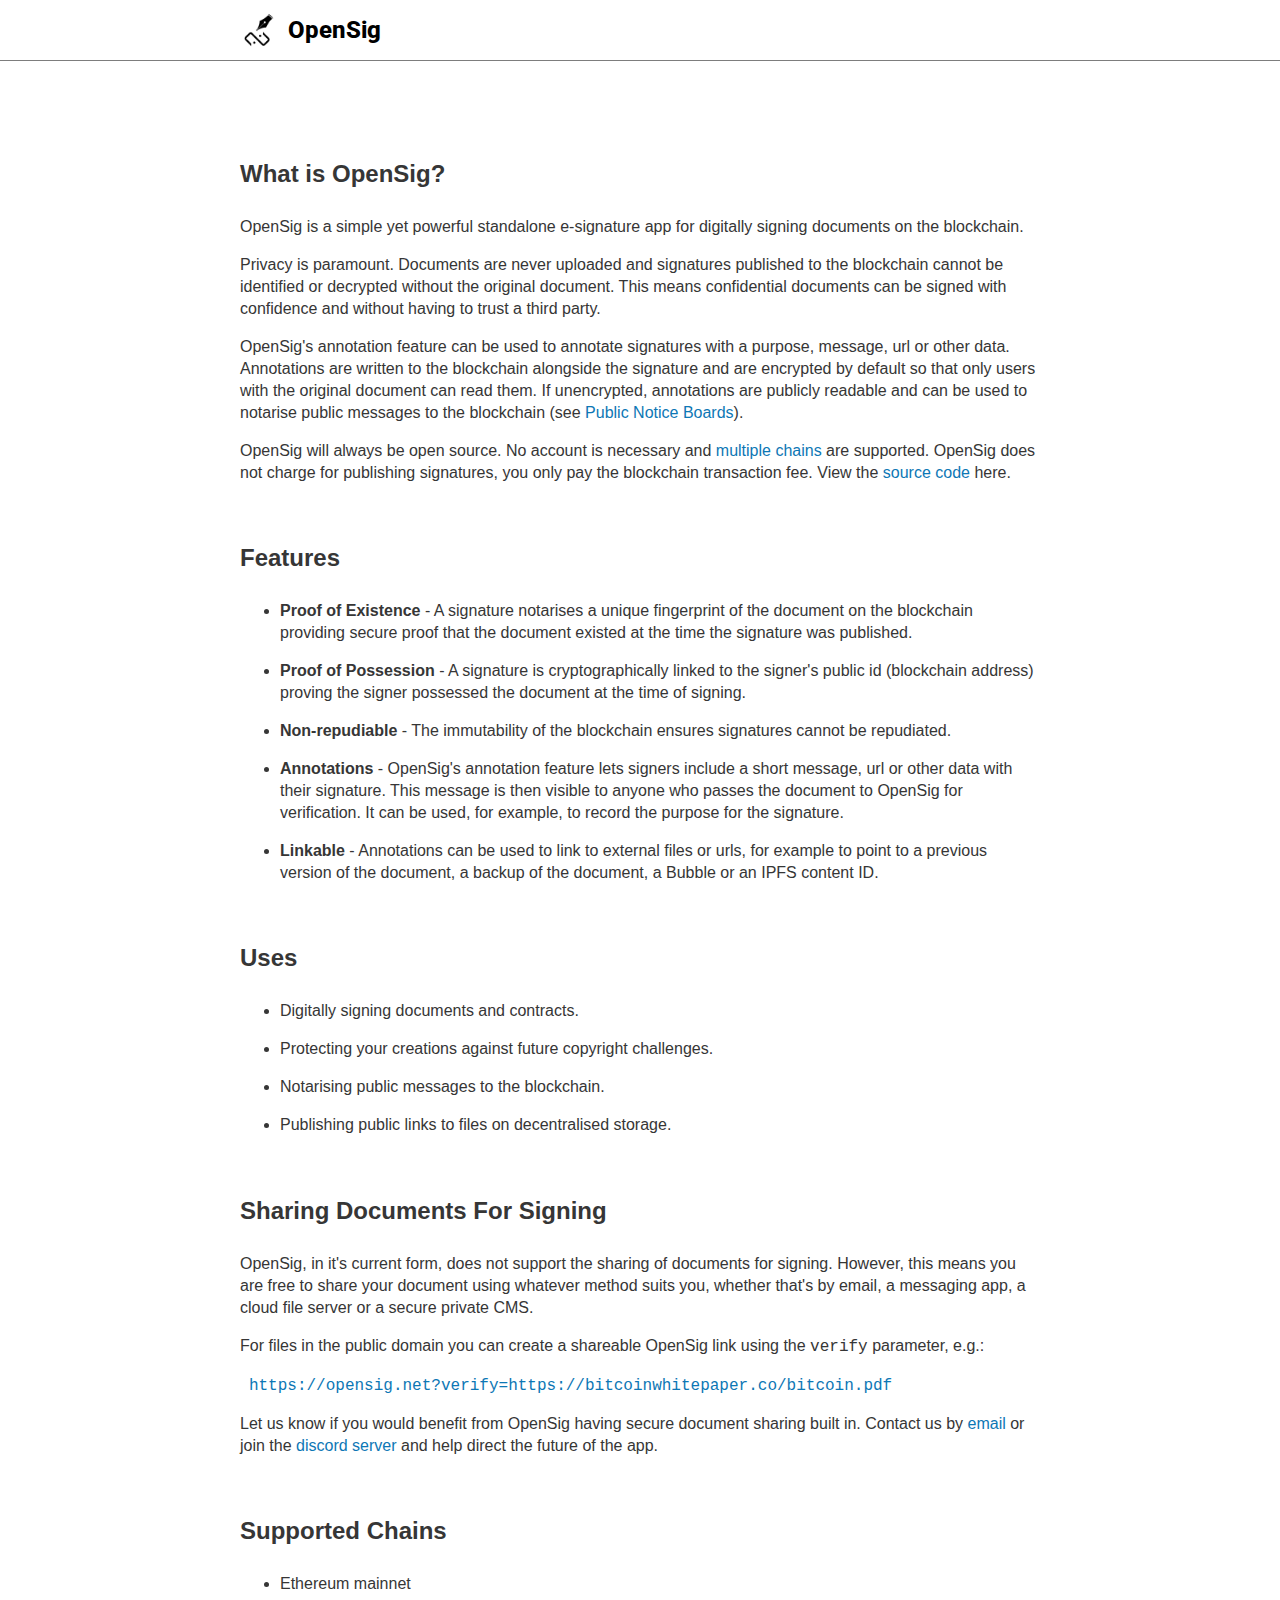
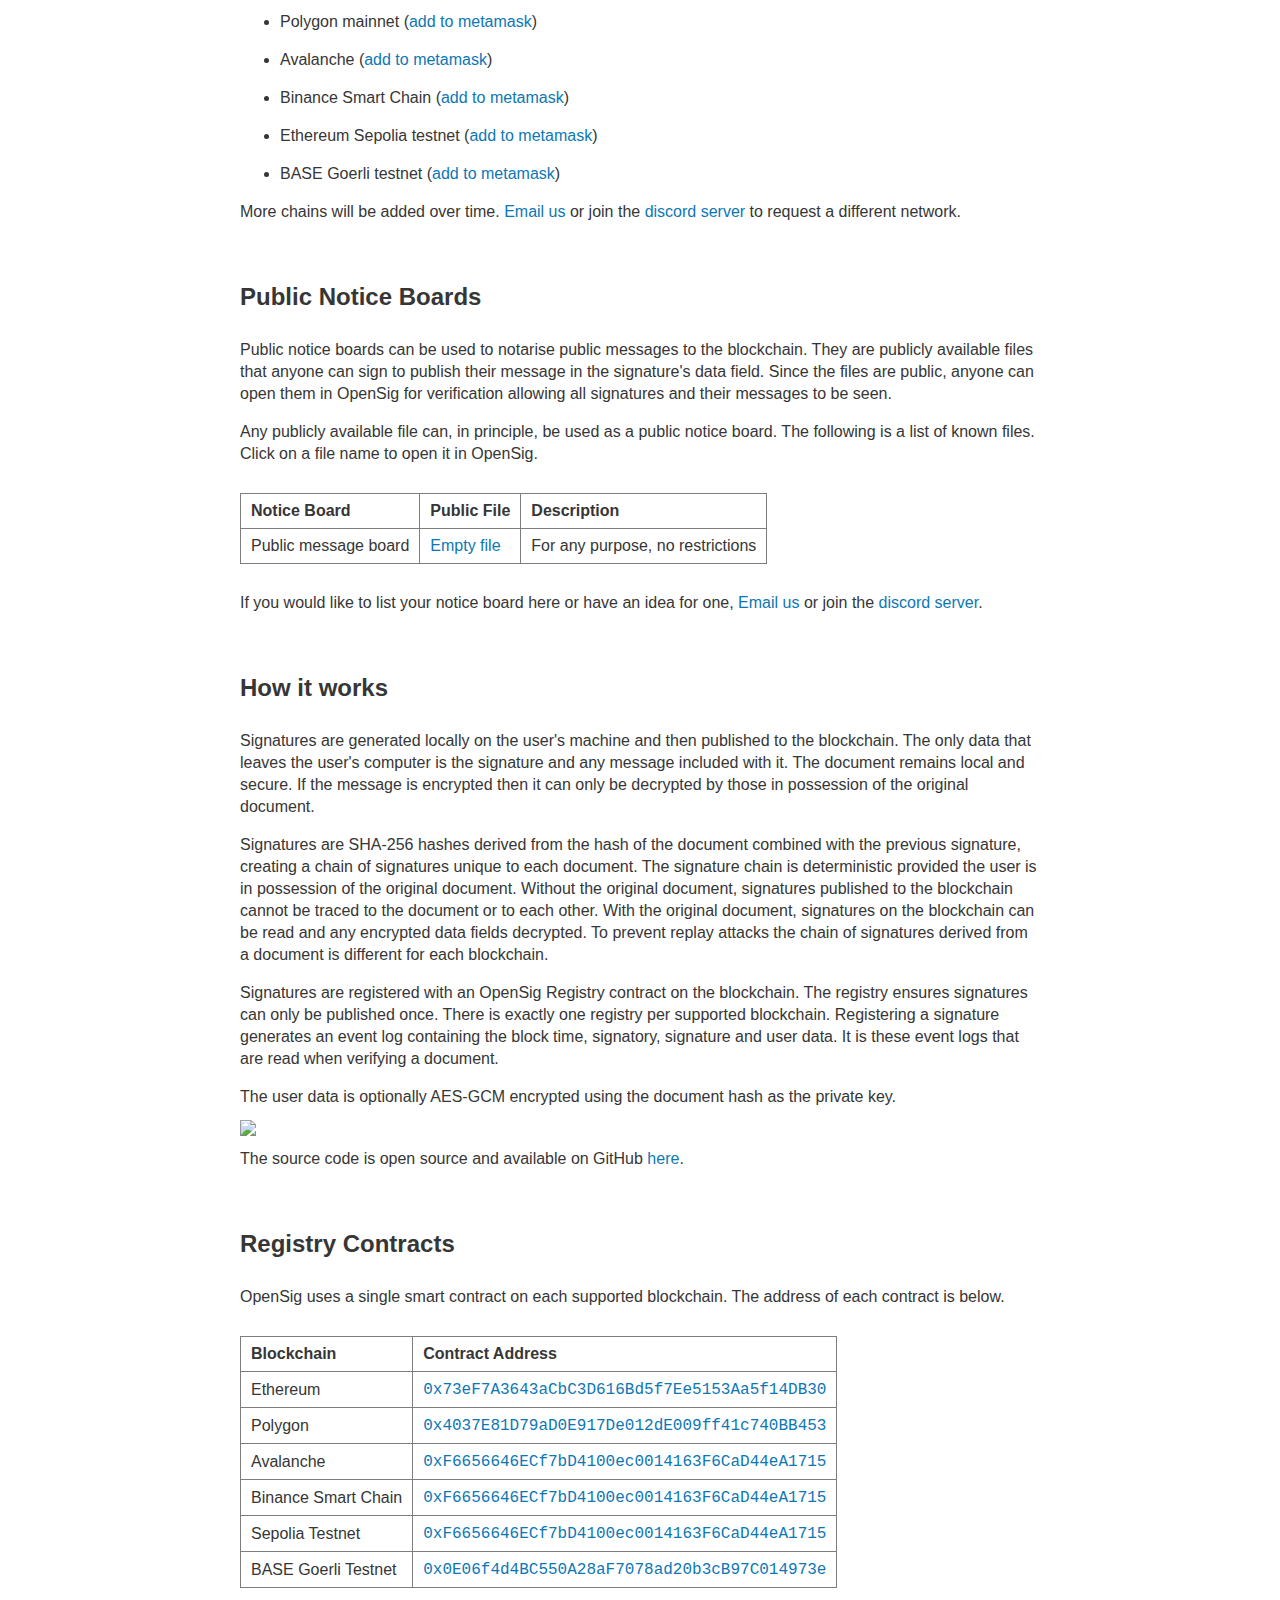
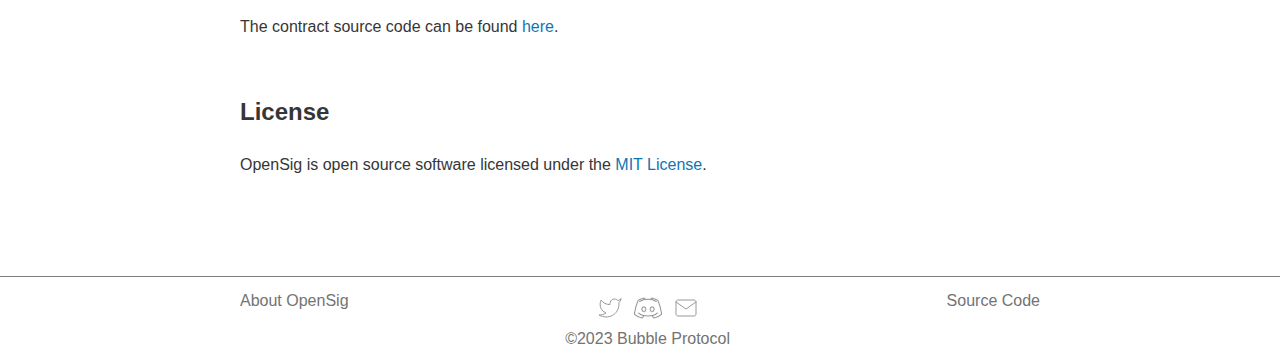
==== public/about.html @ f9d76b3c "add source code link to about page" ====
<!-- Copyright (c) 2023 Bubble Protocol -->
<!-- Distributed under the MIT software license, see the accompanying -->
<!-- file LICENSE or http://www.opensource.org/licenses/mit-license.php. -->
<!DOCTYPE html>
<html lang="en">
  <head>
      <title>OpenSig</title>
      <meta name="description" content="Simply signatures. Privately sign any file without a monthly contract.  A blockchain-based digital signature and notary service for web3 users." />
      <meta name="keywords" content="digital signature, web3, metamask, e-signature, DocuSign alternative, blockchain notary service, privacy" />
      <meta name="author" content="Bubble Protocol" />
      <meta charset="UTF-8">
      <meta name="viewport" content="width=device-width, initial-scale=1">
      <link rel="shortcut icon" href="assets/simple-logo.png" />
      <link rel="stylesheet" type="text/css" href="index.css" />
      <link rel="preconnect" href="https://fonts.googleapis.com">
      <link rel="preconnect" href="https://fonts.gstatic.com" crossorigin>
      <link href="https://fonts.googleapis.com/css2?family=Roboto:wght@100&display=swap" rel="stylesheet">
      <script type="application/javascript">fetch('https://vault.bubbleprotocol.com:8125/anonymousCount?page=opensig-about')</script>
    </head>
  <body>

    <div class="header">
        <div class="content-row">
            <div class="left-header">
                <div class="header-logo"></div>
                <a class="header-logo-text" href="index.html">OpenSig</a>
            </div>
            <div class="right-header">
            </div>
        </div>
    </div>
    
    <div class="content">
      <div class="post-content">

        <div class="post-section">
          <h1>What is OpenSig?</h1>
          <p>
            OpenSig is a simple yet powerful standalone e-signature app for digitally signing documents on the blockchain.  
          </p>
          <p>
            Privacy is paramount.  Documents are never uploaded and signatures published to the blockchain cannot be identified or decrypted without the original document.
            This means confidential documents can be signed with confidence and without having to trust a third party.
          </p>
          <p>
            OpenSig's annotation feature can be used to annotate signatures with a purpose, message, url or other data.  
            Annotations are written to the blockchain alongside the signature and are encrypted by default so that only users with the original document can read them.  
            If unencrypted, annotations are publicly readable and can be used to notarise public messages to the blockchain (see <a href="#notice-boards">Public Notice Boards</a>).<br/>
          </p>
          <p>
            OpenSig will always be open source.  No account is necessary and <a href="#blockchains">multiple chains</a> are supported.  
	    OpenSig does not charge for publishing signatures, you only pay the blockchain transaction fee. View the <a target="_blank" href="https://github.com/Bubble-Protocol/opensig">source code</a> here.
          </p>
        </div>
        
        <div class="post-section">
          <h1>Features</h1>
          <ul>
            <li><b>Proof of Existence</b> - A signature notarises a unique fingerprint of the document on the blockchain providing secure proof that the document existed at the time the signature was published.</li>
            <li><b>Proof of Possession</b> - A signature is cryptographically linked to the signer's public id (blockchain address) proving the signer possessed the document at the time of signing.</li>
            <li><b>Non-repudiable</b> - The immutability of the blockchain ensures signatures cannot be repudiated.</li>
            <li><b>Annotations</b> - OpenSig's annotation feature lets signers include a short message, url or other data with their signature.  This message is then visible to anyone who passes the document to OpenSig for verification.  It can be used, for example, to record the purpose for the signature.</li>
            <li><b>Linkable</b> - Annotations can be used to link to external files or urls, for example to point to a previous version of the document, a backup of the document, a Bubble or an IPFS content ID.</li>
          </ul>
        </div>

        <div class="post-section">
          <h1>Uses</h1>
          <ul>
            <li>Digitally signing documents and contracts.</li>
            <li>Protecting your creations against future copyright challenges.</li>
            <li>Notarising public messages to the blockchain.</li>
            <li>Publishing public links to files on decentralised storage.</li>
          </ul>
        </div>

        <div class="post-section">
          <h1>Sharing Documents For Signing</h1>
          <p>
            OpenSig, in it's current form, does not support the sharing of documents for signing.  
            However, this means you are free to share your document using whatever method suits you, whether that's by email, a messaging app, a cloud file server or a secure private CMS.
          </p>
          <p>
            For files in the public domain you can create a shareable OpenSig link using the <code>verify</code> parameter, e.g.:
          </p>
          <p>
            &nbsp; <a target="_blank" href="https://opensig.net?verify=https://bitcoinwhitepaper.co/bitcoin.pdf"><code>https://opensig.net?verify=https://bitcoinwhitepaper.co/bitcoin.pdf</code></a>
          </code>
          <p>
            Let us know if you would benefit from OpenSig having secure document sharing built in.  Contact us by <a href="mailto:chains@opensig.net">email</a> or join the <a target="_blank" href="https://discord.gg/WyzmB9Qs">discord server</a> and help direct the future of the app.
          </p>
        </div>

        <div class="post-section">
          <h1 id="blockchains">Supported Chains</h1>
          <ul>
            <li>Ethereum mainnet</li>
            <li>Polygon mainnet (<a target="_blank" href="https://chainlist.org/?testnets=true&search=polygon+mainnet">add to metamask</a>)</li>
            <li>Avalanche (<a target="_blank" href="https://chainlist.org/?search=avalanche">add to metamask</a>)</li>
            <li>Binance Smart Chain (<a target="_blank" href="https://chainlist.org/?search=binance+smart+chain+mainnet">add to metamask</a>)</li>
            <li>Ethereum Sepolia testnet (<a target="_blank" href="https://chainlist.org/?testnets=true&search=sepolia">add to metamask</a>)</li>
            <li>BASE Goerli testnet (<a target="_blank" href="https://chainlist.org/?testnets=true&search=84531">add to metamask</a>)</li>
          </ul>
          <p>
            More chains will be added over time.  <a href="mailto:chains@opensig.net">Email us</a> or join the <a target="_blank" href="https://discord.gg/WyzmB9Qs">discord server</a> to request a different network.
          </p>
        </div>

        <div class="post-section">
          <h1 id="notice-boards">Public Notice Boards</h1>
          <p>
            Public notice boards can be used to notarise public messages to the blockchain.  
            They are publicly available files that anyone can sign to publish their message in the signature's data field.
            Since the files are public, anyone can open them in OpenSig for verification allowing all signatures and their messages to be seen.
          </p>
          <p>
            Any publicly available file can, in principle, be used as a public notice board.  The following is a list of known files.  Click on a file name to open it in OpenSig.
          </p>
          <table>
            <tr>
              <th>Notice Board</th>
              <th>Public File</th>
              <th>Description</th>
            </tr>
            <tr>
              <td>Public message board</td>
              <td><a href="index.html?verify=https://opensig.net/assets/empty.txt">Empty file</a></td>
              <td>For any purpose, no restrictions</td>
            </tr>
          </table>
          <p>
            If you would like to list your notice board here or have an idea for one, <a href="mailto:chains@opensig.net">Email us</a> or join the <a target="_blank" href="https://discord.gg/WyzmB9Qs">discord server</a>.
          </p>
        </div>

        <div class="post-section">
          <h1>How it works</h1>
          <p>
            Signatures are generated locally on the user's machine and then published to the blockchain.  
            The only data that leaves the user's computer is the signature and any message included with it.  The document remains local and secure.
            If the message is encrypted then it can only be decrypted by those in possession of the original document.
          </p>
          <p>
            Signatures are SHA-256 hashes derived from the hash of the document combined with the previous signature, creating a chain of signatures unique to each document.
            The signature chain is deterministic provided the user is in possession of the original document.  
            Without the original document, signatures published to the blockchain cannot be traced to the document or to each other.
            With the original document, signatures on the blockchain can be read and any encrypted data fields decrypted.
            To prevent replay attacks the chain of signatures derived from a document is different for each blockchain.
          </p>
          <p>
            Signatures are registered with an OpenSig Registry contract on the blockchain. The registry ensures signatures can only be published once.  There is exactly one registry per supported blockchain.
            Registering a signature generates an event log containing the block time, signatory, signature and user data.  It is these event logs that are read when verifying a document.
          </p>
          <p>
            The user data is optionally AES-GCM encrypted using the document hash as the private key.
          </p>
          <img src="assets/cryptography.png" style="max-width: 600px">
          <p>
            The source code is open source and available on GitHub <a target="_blank" href="https://github.com/Bubble-Protocol/opensig">here</a>.
          </p>
        </div>

        <div class="post-section">
          <h1>Registry Contracts</h1>
          <p>
            OpenSig uses a single smart contract on each supported blockchain.  The address of each contract is below.  
          </p>
          <table>
            <tr>
              <th>Blockchain</th>
              <th>Contract Address</th>
            </tr>
            <tr>
              <td>Ethereum</td>
              <td><a target="_blank" href="https://etherscan.io/address/0x73eF7A3643aCbC3D616Bd5f7Ee5153Aa5f14DB30"><code>0x73eF7A3643aCbC3D616Bd5f7Ee5153Aa5f14DB30</code></a></td>
            </tr>
            <tr>
              <td>Polygon</td>
              <td><a target="_blank" href="https://polygonscan.com/address/0x4037E81D79aD0E917De012dE009ff41c740BB453"><code>0x4037E81D79aD0E917De012dE009ff41c740BB453</code></a></td>
            </tr>
            <tr>
              <td>Avalanche</td>
              <td><a target="_blank" href="https://snowtrace.io/address/0xF6656646ECf7bD4100ec0014163F6CaD44eA1715"><code>0xF6656646ECf7bD4100ec0014163F6CaD44eA1715</code></a></td>
            </tr>
            <tr>
              <td>Binance Smart Chain</td>
              <td><a target="_blank" href="https://bscscan.com/address/0xF6656646ECf7bD4100ec0014163F6CaD44eA1715"><code>0xF6656646ECf7bD4100ec0014163F6CaD44eA1715</code></a></td>
            </tr>
            <tr>
              <td>Sepolia Testnet</td>
              <td><a target="_blank" href="https://sepolia.etherscan.io/address/0xF6656646ECf7bD4100ec0014163F6CaD44eA1715"><code>0xF6656646ECf7bD4100ec0014163F6CaD44eA1715</code></a></td>
            </tr>
            <tr>
              <td>BASE Goerli Testnet</td>
              <td><a target="_blank" href="https://goerli.basescan.org/address/0x0E06f4d4BC550A28aF7078ad20b3cB97C014973e"><code>0x0E06f4d4BC550A28aF7078ad20b3cB97C014973e</code></a></td>
            </tr>
          </table>
          <p>
            The contract source code can be found <a target="_blank" href="https://github.com/Bubble-Protocol/opensig/blob/main/contracts/OpensigRegistry.sol">here</a>.
          </p>
        </div>

        <div class="post-section">
          <h1>License</h1>
          <p>
            OpenSig is open source software licensed under the <a target="_blank" href="https://opensource.org/license/mit/">MIT License</a>.
          </p>
        </div>

      </div>
    </div>

    <div class="footer">
        <div class="content-row-responsive">
            <div class="left-footer">
                <span class="footer-text">About OpenSig</span>
            </div>
            <div class="center-footer">
              <div class="footer-icons">
                <a class="footer-icon twitter-icon" target="_blank" href="https://twitter.com/BubbleProtocol"></a>
                <a class="footer-icon discord-icon" target="_blank" href="https://discord.gg/WyzmB9Qs"></a>
                <a class="footer-icon email-icon" target="_blank" href="mailto:info@opensig.net"></a>
              </div>
              <span class="footer-text">©2023 <a target="_blank" href="https://bubbleprotocol.com">Bubble Protocol</a></span>
            </div>
            <div class="right-footer">
              <a class="footer-text" target="_blank" href="https://github.com/Bubble-Protocol/opensig">Source Code</a>
            </div>
        </div>
    </div>

  </body>
</html>
---- public/index.css ----
/* Copyright (c) 2023 Bubble Protocol */
/* Distributed under the MIT software license, see the accompanying */
/* file LICENSE or http://www.opensource.org/licenses/mit-license.php. */

body {
  margin: 0;
  font-family: 'Arial', sans-serif;
  font-style: normal;
  font-weight: 400;
  -webkit-font-smoothing: antialiased;
  -moz-osx-font-smoothing: grayscale;
  display: flex;
  flex-direction: column;
  justify-content: center;
  align-items: stretch;
  padding: 0px;
  background: #FFFFFF;
  min-height: 100vh;
}

a {
  text-decoration: none;
  color: #0d77b5;
}

a:visited {
  text-decoration: none;
}

code {
  font-size: 16px;
}

.error-message {
  font-family: 'Arial';
  font-style: normal;
  font-weight: 400;
  font-size: 16px;
  line-height: 20px;
  height: 20px;
  color: #d91616;
  flex: none;
  flex-grow: 0;
  flex-shrink: 0;
}


/* Header */

.header {
  position: fixed;
  top: 0;
  width: 100%;
  background: #FFFFFF;
  border-bottom: 1px solid #7D7D7D;
  display: flex;
  flex-direction: column;
  justify-content: center;
  align-items: center;
  padding: 8px 0;
  flex: none;
  flex-grow: 1;
}

.content-row, .content-row-responsive {
  width: 800px;
  flex: none;
  flex-grow: 0;
  display: flex;
  flex-direction: row;
  align-items: stretch;
  padding: 0px;
  gap: 16px;
}

.left-header {
  display: flex;
  flex-direction: row;
  align-items: center;
  padding: 3px 0px;
  gap: 10px; 
  flex: none;
  flex-grow: 1;
}

.header-logo {
  width: 38px;
  height: 38px;
  background-image: url(assets/logo-192.png);
  background-size: cover;
  flex: none;
  flex-grow: 0;
}

.header-logo-text {
  font-family: 'Roboto';
  font-style: normal;
  font-weight: 800;
  font-size: 24px;
  line-height: 28px;  
  color: #000000;
  flex: 0;
}

.right-header {
  display: flex;
  flex-direction: row;
  align-items: center;
  padding: 2px 0px;
  gap: 10px;
  flex: none;
  flex-grow: 0;
}

.header-button {
  display: flex;
  flex-direction: row;
  align-items: flex-start;
  padding: 8px 24px;
  gap: 10px;
  background: #000000;
  border-radius: 8px;
  flex: none;
  flex-grow: 0;
  font-family: 'Roboto';
  font-style: normal;
  font-weight: 800;
  font-size: 16px;
  line-height: 19px;
  color: #FFFFFF;
  text-decoration: none;
}

.header-button:hover {
  cursor: pointer;
}

/* Content */

.content {
  max-width: 800px;
  align-self: center;
  display: flex;
  flex-direction: column;
  align-items: center;
  padding: 144px 0px 96px;
  gap: 72px;
  flex: 1;
}

@media only screen and (max-width: 840px) {
  .content, .content-row, .content-row-responsive {
    width: 95%;
  }
}

.title-frame {
  display: flex;
  flex-direction: column;
  align-items: center;
  padding: 0px;
  gap: 10px;
  flex: none;
  flex-grow: 0;
}

.title {
  font-family: 'Roboto';
  font-style: normal;
  font-weight: 100;
  font-size: 64px;
  line-height: 75px;
  color: #000000;  
  flex: none;
  flex-grow: 0;
}

.subtitle {
  font-family: 'Arial';
  font-style: normal;
  font-weight: 400;
  font-size: 24px;
  line-height: 28px;
  color: #363636;
  flex: none;
  flex-grow: 0;
}

.welcome-content {
  display: flex;
  flex-direction: column;
  align-items: center;
  gap: 40px 0;
  flex: none;
  align-self: stretch;
  flex-grow: 0;
}

.about-content {
  display: flex;
  flex-direction: column;
  align-items: center;
  gap: 20px 0;
  flex: none;
  flex-grow: 0;
}

.about-text {
  font-family: 'Arial';
  font-style: normal;
  font-weight: 400;
  font-size: 18px;
  line-height: 21px;
  text-align: center;
  color: #363636;
  flex: none;
  align-self: stretch;
  flex-grow: 0;
}

table {
  border-collapse: collapse;
  border: 1px solid #7D7D7D;
  margin: 16px 0;
}

tr {
  border-bottom: 1px solid #7D7D7D;
}

td, th {
  padding: 8px 10px;
  border-right: 1px solid #7D7D7D;
  text-align: left;
}


.h-table {
  display: flex;
  flex-direction: row;
  align-items: center;
  gap: 10px;
  flex: none;
  flex-grow: 0;
}

@media only screen and (max-width: 600px) {
  .h-table {
    flex-direction: column;
  }
}

.h-table-row {
  display: flex;
  flex-direction: row;
  align-items: center;
  gap: 4px;
  flex: none;
  flex-grow: 0;
  
}

.formal-tick {
  width: 28px;
  height: 28px;
  background-image: url(assets/formal-tick.png);
  background-size: cover;
  flex: none;
  flex-grow: 0;
}

.formal-text {
  font-family: 'Times';
  font-style: normal;
  font-weight: 400;
  font-size: 20px;
  line-height: 23px;
  color: #000000;
  flex: none;
  flex-grow: 0;
}

.small-text-link {
  font-family: 'Roboto';
  font-style: normal;
  font-weight: 800;
  font-size: 16px;
  line-height: 19px;
  color: #737373;
  flex: none;
  flex-grow: 0;
}

.small-text-link:hover {
  cursor: pointer;
}

.large-text-link {
  font-family: 'Arial';
  font-style: normal;
  font-weight: 400;
  font-size: 20px;
  line-height: 23px; 
  color: #1886C4;
  flex: none;
  flex-grow: 0;
  text-decoration: none;
}

.large-text-link:hover {
  cursor: pointer;
}

.new-to-web3-content {
  box-sizing: border-box;
  display: flex;
  flex-direction: column;
  align-items: center;
  padding: 16px;
  gap: 10px;
  background: #FAFAFA;
  border: 1px solid #737373;
  flex: none;
  flex-grow: 1;
  flex-shrink: 1;
}

.small-text {
  font-family: 'Arial';
  font-style: normal;
  font-weight: 400;
  font-size: 16px;
  line-height: 19px;
  text-align: center;
  color: #363636;
  flex: none;
  align-self: stretch;
  flex-grow: 0;
}

.join-waitlist-button {
  background-color: #E7AC16;
}

.recaptcha-notice {
  font-size: 14px;
  line-height: 18px;
  text-align: center;
  color: #C4C4C4;
}

.recaptcha-notice a, .recaptcha-notice a:visited {
  color: #939393;
  text-decoration: none;
}

.grecaptcha-badge {
  visibility: hidden;
}


/* Connected Content */

.connected-content {
  display: flex;
  flex-direction: column;
  align-items: center;
  padding: 0px 64px;
  gap: 32px;
  flex: none;
  align-self: stretch;
  flex-grow: 0;
}

.dnd-box {
  box-sizing: border-box;
  height: 180px;
  width: 450px;
  display: flex;
  flex-direction: column;
  justify-content: center;
  align-items: center;
  padding: 60px 30px;
  gap: 10px;
  border: 1px solid #7D7D7D;
  flex: none;
  flex-grow: 0;
}

@media only screen and (max-width: 490px) {
  .dnd-box {
    width: 100%;
  }
}

.dnd-box:hover {
  cursor: pointer;
}

.dnd-box-valid-dragover {
  border: 1px dashed #000000;
}

.large-hint-text {
  font-family: 'Arial';
  font-style: normal;
  font-weight: 400;
  font-size: 24px;
  line-height: 28px;
  text-align: center;
  color: #DEDEDE;  
}

.small-hint-text {
  font-family: 'Arial';
  font-style: normal;
  font-weight: 400;
  font-size: 16px;
  line-height: 18px;
  text-align: center;
  color: #DEDEDE;
}

/* Signature Content */

.signature-content {
  display: flex;
  flex-direction: column;
  align-items: stretch;
  padding: 0px;
  gap: 48px;
  flex: none;
  flex-grow: 0;
}

.sign-frame {
  display: flex;
  flex-direction: column;
  align-items: center;
  padding: 10px;
  gap: 16px;
  flex: none;
  flex-grow: 0;
}

.sign-data-frame {
  display: flex;
  flex-direction: column;
  align-items: center;
  padding: 0px;
  gap: 10px;
  flex: none;
  flex-grow: 0;
}

.data-label-row {
  display: flex;
  flex-direction: row;
  align-items: flex-start;
  padding: 0px;
  gap: 1px;
  flex: none;
  align-self: stretch;
  flex-grow: 0;
}

.label {
  font-family: 'Roboto';
  font-style: normal;
  font-weight: 600;
  font-size: 16px;
  line-height: 19px;
  flex: none;
  flex-grow: 0;
}

.message-label {
  flex-grow: 1;
}

.data-encrypt {
  display: flex;
  flex-direction: row;
  align-items: flex-start;
  padding: 0px;
  gap: 8px;
  flex: none;
  flex-grow: 0;
}

.data-encrypt-checkbox {
  box-sizing: border-box;
  width: 20px;
  height: 20px;
  background: #FFFFFF;
  border: 1px solid #737373;
  flex: none;
  flex-grow: 0;
}

.data-text-box {
  box-sizing: border-box;
  display: flex;
  flex-direction: row;
  justify-content: stretch;
  align-items: center;
  padding: 0px 10px;
  gap: 10px;
  min-width: 500px;
  height: 32px;  
  background: #FFFFFF;
  border: 1px solid #737373;
  flex: none;
  order: 1;
  flex-grow: 0;
}

@media only screen and (max-width: 490px) {
  .data-text-box {
    min-width: 240px;
  }
}

.text-box {
  font-family: 'Arial';
  font-style: normal;
  font-weight: 400;
  font-size: 16px;
  line-height: 18px;
  border-style: none;
  flex: none;
  flex-grow: 1;
  min-width: 240px;
}

.text-box:focus {
  outline: none;
  outline-style: none;
}

.text-box::placeholder {
  color: #bababa;
}

.sign-button {
  display: flex;
  flex-direction: row;
  align-items: flex-start;
  padding: 8px 64px;
  gap: 10px;
  background: #000000;
  color: #ffffff;
  border-radius: 8px;
  flex: none;
  flex-grow: 0;
}

.sign-button:hover {
  cursor: pointer;
}

.signatures {
  display: flex;
  flex-direction: column;
  align-items: center;
  padding: 0px;
  gap: 10px;
  flex: none;
  align-self: stretch;
  flex-grow: 0;
}

.signatures-label-frame {
  display: flex;
  flex-direction: row;
  align-items: center;
  padding: 0px;
  gap: 10px;
  flex: none;
  flex-grow: 0;
}

.signature-refresh-button {
  width: 16px;
  height: 16px;
  background-size: cover;
  flex: none;
  flex-grow: 0;
}

.signature-refresh-button:hover {
  cursor: pointer;
}

.filename-frame {
  display: flex;
  flex-direction: column;
  align-items: center;
  padding: 0px;
  gap: 8px;
  flex: none;
  flex-grow: 0;
}

.filename {
  font-family: 'Arial';
  font-style: normal;
  font-weight: 400;
  font-size: 18px;
  line-height: 21px;
  color: #7e7e7e;
  flex: 0;
}

.signature-box {
  box-sizing: border-box;
  min-height: 200px;
  display: flex;
  flex-direction: column;
  align-items: center;
  padding: 16px;
  gap: 8px;
  border: 1px solid #7D7D7D;
  flex: none;
  flex-grow: 0;
}

.signature-list {
  box-sizing: border-box;
  display: flex;
  flex-direction: column;
  align-items: center;
  padding: 0;
  gap: 8px;
  flex: none;
  flex-grow: 0;
}

.signature {
  display: flex;
  flex-direction: row;
  align-items: flex-start;
  padding: 0px;
  gap: 16px;
  flex: none;
  align-self: stretch;
  flex-grow: 0;
}

.signature-date-field {
  width: 119px;
  font-family: 'Arial';
  font-style: normal;
  font-weight: 400;
  font-size: 12px;
  line-height: 16px;
  color: #000000;
  flex: none;
  flex-grow: 0;
}

.signature-who-field {
  width: 315px;
  color: #000000;
  font-family: 'Courier';
  font-style: normal;
  font-weight: 400;
  font-size: 12px;
  line-height: 16px;
  flex: none;
  flex-grow: 0;
  overflow: auto;
}

.signature-comment-field {
  width: 300px;
  font-family: 'Arial';
  font-style: normal;
  font-weight: 400;
  font-size: 12px;
  line-height: 16px;
  color: #000000;
  flex: none;
  flex-grow: 0;
  overflow: auto;
}

.signature-heading {
  font-family: 'Arial';
  font-style: normal;
  font-weight: 400;
  font-size: 14px;
  line-height: 16px;
  color: #000000;
}

.h-line {
  align-self: stretch;
  border: 1px solid #C4C4C4;
}

.signature-spinner-frame {
  width: 119px;
  height: 16px;
  display: flex;
  flex-direction: row;
  justify-content: center;
  align-items: center;
  padding: 0px;
  gap: 10px;
  flex: none;
  flex-grow: 0;
}

/* Post content */

.post-content {
  display: flex;
  flex-direction: column;
  align-items: flex-start;
  gap: 40px 0;
  flex: none;
  align-self: stretch;
  flex-grow: 1;
  color: #363636;
}


.post-section {
  display: flex;
  flex-direction: column;
  align-items: flex-start;
  gap: 8px;
}


h1 {
  font-size: 24px;
  line-height: 28px;
}

h2 {
  font-size: 18px;
  line-height: 28px;
}

p {
  font-size: 14x;
  line-height: 22px;
  margin: 4px 0;
}

ul {
  display: flex;
  flex-direction: column;
  gap: 16px;
  font-size: 14x;
  line-height: 22px;
  margin: 4px 0;
}


/* Footer */

.footer {
  width: 100%;
  display: flex;
  flex-direction: row;
  justify-content: center;
  align-items: center;
  padding: 12px 0px;
  border-top: 1px solid #7D7D7D;
  flex: none;
  flex-grow: 0;
}



.footer-text {
  font-family: 'Arial';
  font-style: normal;
  font-weight: 400;
  font-size: 16px;
  line-height: 18px;
  color: #737373;
  flex: none;
  flex-grow: 0;
  text-decoration: none;
}

.footer-text a, .footer-text a:visited {
  color: #737373;
  text-decoration: none;
}

@media only screen and (max-width: 400px) {
  .content-row-responsive {
    flex-direction: column;
    align-items: center;
    gap: 4px;
  }
  .left-footer { order: 1; }
  .right-footer { order: 2; }
  .center-footer { order: 3; }
}

.left-footer {
  display: flex;
  flex-direction: column;
  align-items: flex-start;
  padding: 3px 0px;
  gap: 6px;
  flex: none;
  flex-grow: 0;
}

.center-footer {
  display: flex;
  flex-direction: column;
  justify-content: flex-start;
  align-items: center;
  padding: 3px 0px;
  gap: 6px;
  flex: none;
  flex-grow: 1;
}

.footer-icons {
  display: flex;
  flex-direction: row;
  justify-content: center;
  align-items: center;
  padding: 2px 0px;
  gap: 10px;
  flex: none;
  flex-grow: 0;
}

.right-footer {
  display: flex;
  flex-direction: column;
  align-items: flex-end;
  padding: 3px 0px;
  gap: 6px;
  flex: none;
  flex-grow: 0;
}

.footer-icon {
  width: 28px;
  height: 28px;
  background-size: cover;
  flex: none;
  flex-grow: 0;
}

.twitter-icon {
  background-image: url(assets/icon-twitter.svg);
}

.discord-icon {
  background-image: url(assets/icon-discord.svg);
}

.email-icon {
  background-image: url(assets/icon-mail.svg);
}

.refresh-icon {
  background-image: url(assets/icon-refresh.svg);
}


/* Util classes */

.disabled {
  pointer-events: none;
  opacity: 50%;
}

.hidden {
  display: none;
}

.bold {
  font-weight: bold;
}


/* Spinner */

.spinner {
  display: inline-block;
  position: relative;
  width: 16px;
  height: 16px;
}
.spinner div {
  position: absolute;
  border: 1px solid #000;
  opacity: 1;
  border-radius: 50%;
  animation: spinner 1s cubic-bezier(0, 0.2, 0.8, 1) infinite;
}
.spinner div:nth-child(2) {
  animation-delay: -0.5s;
}
@keyframes spinner {
  0% {
    top: 7px;
    left: 7px;
    width: 0;
    height: 0;
    opacity: 0;
  }
  4.9% {
    top: 7px;
    left: 7px;
    width: 0;
    height: 0;
    opacity: 0;
  }
  5% {
    top: 7px;
    left: 7px;
    width: 0;
    height: 0;
    opacity: 1;
  }
  100% {
    top: 0px;
    left: 0px;
    width: 14px;
    height: 14px;
    opacity: 0;
  }
}
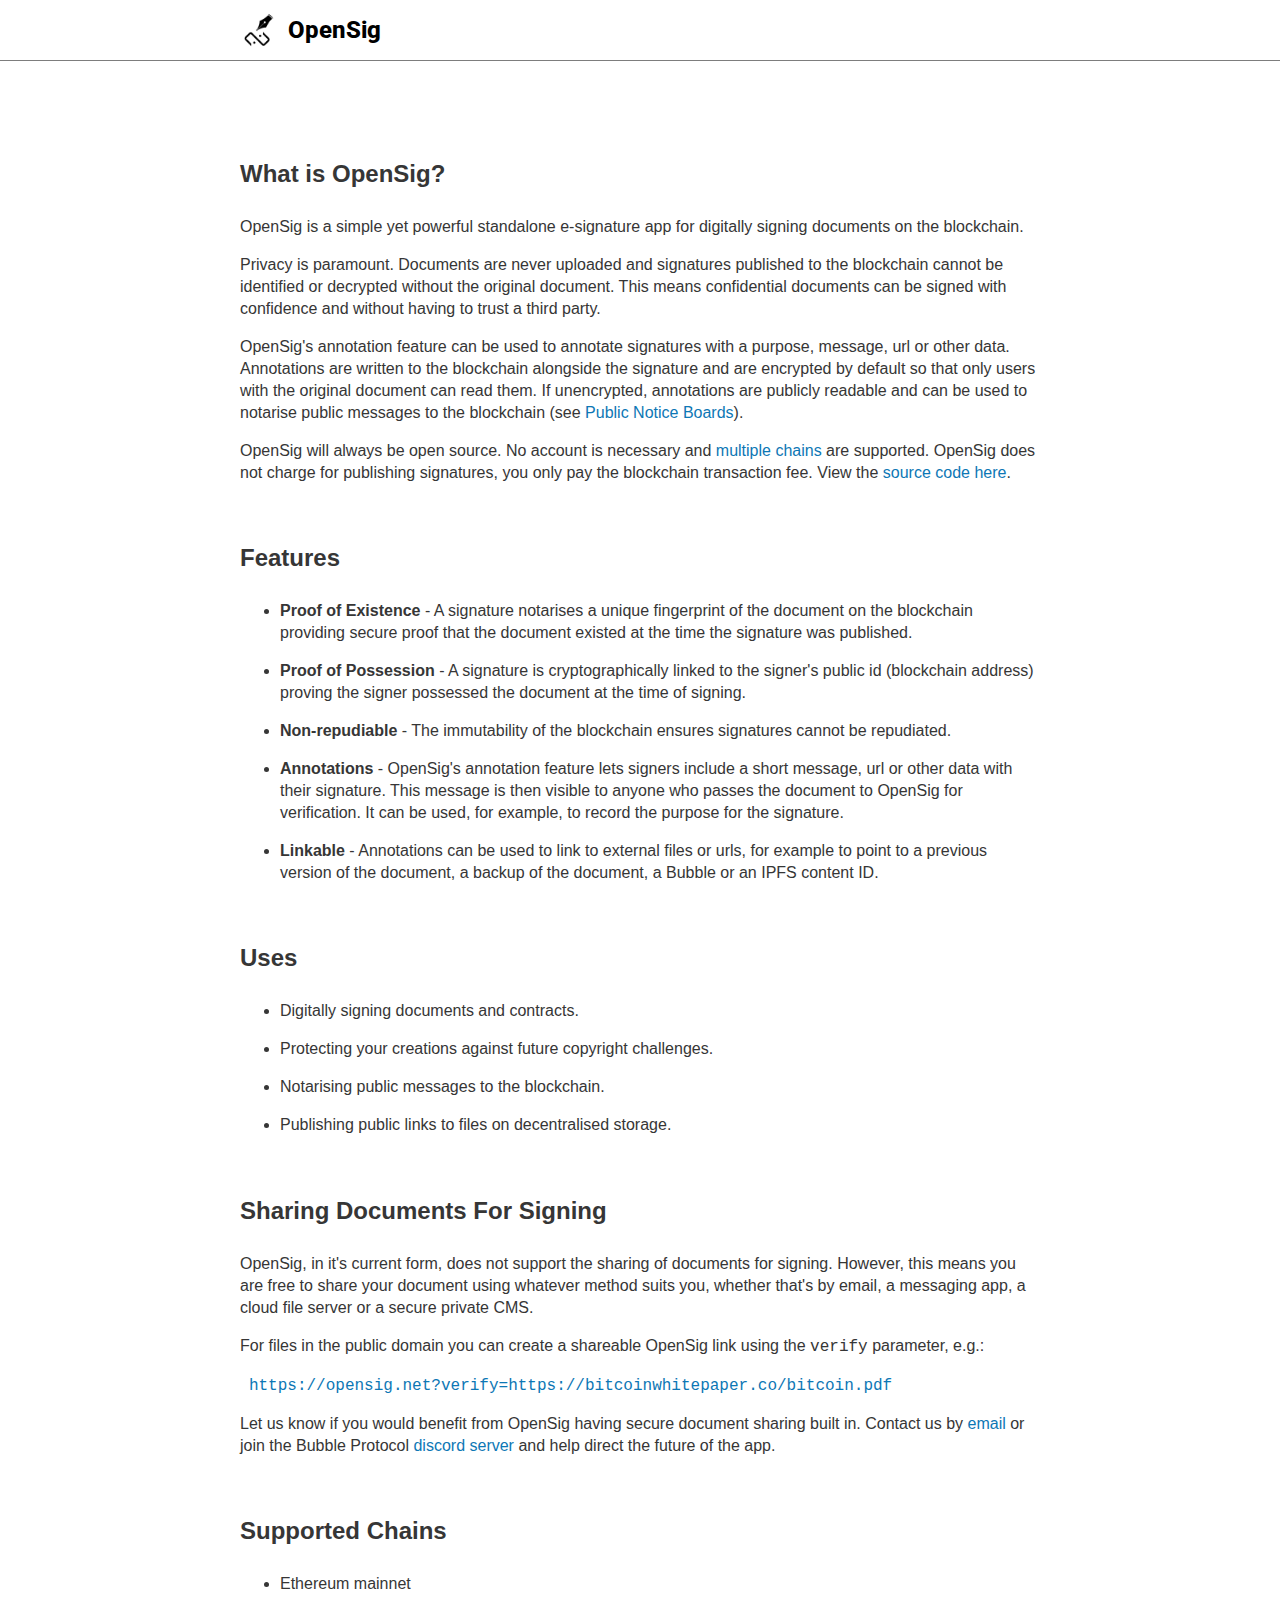
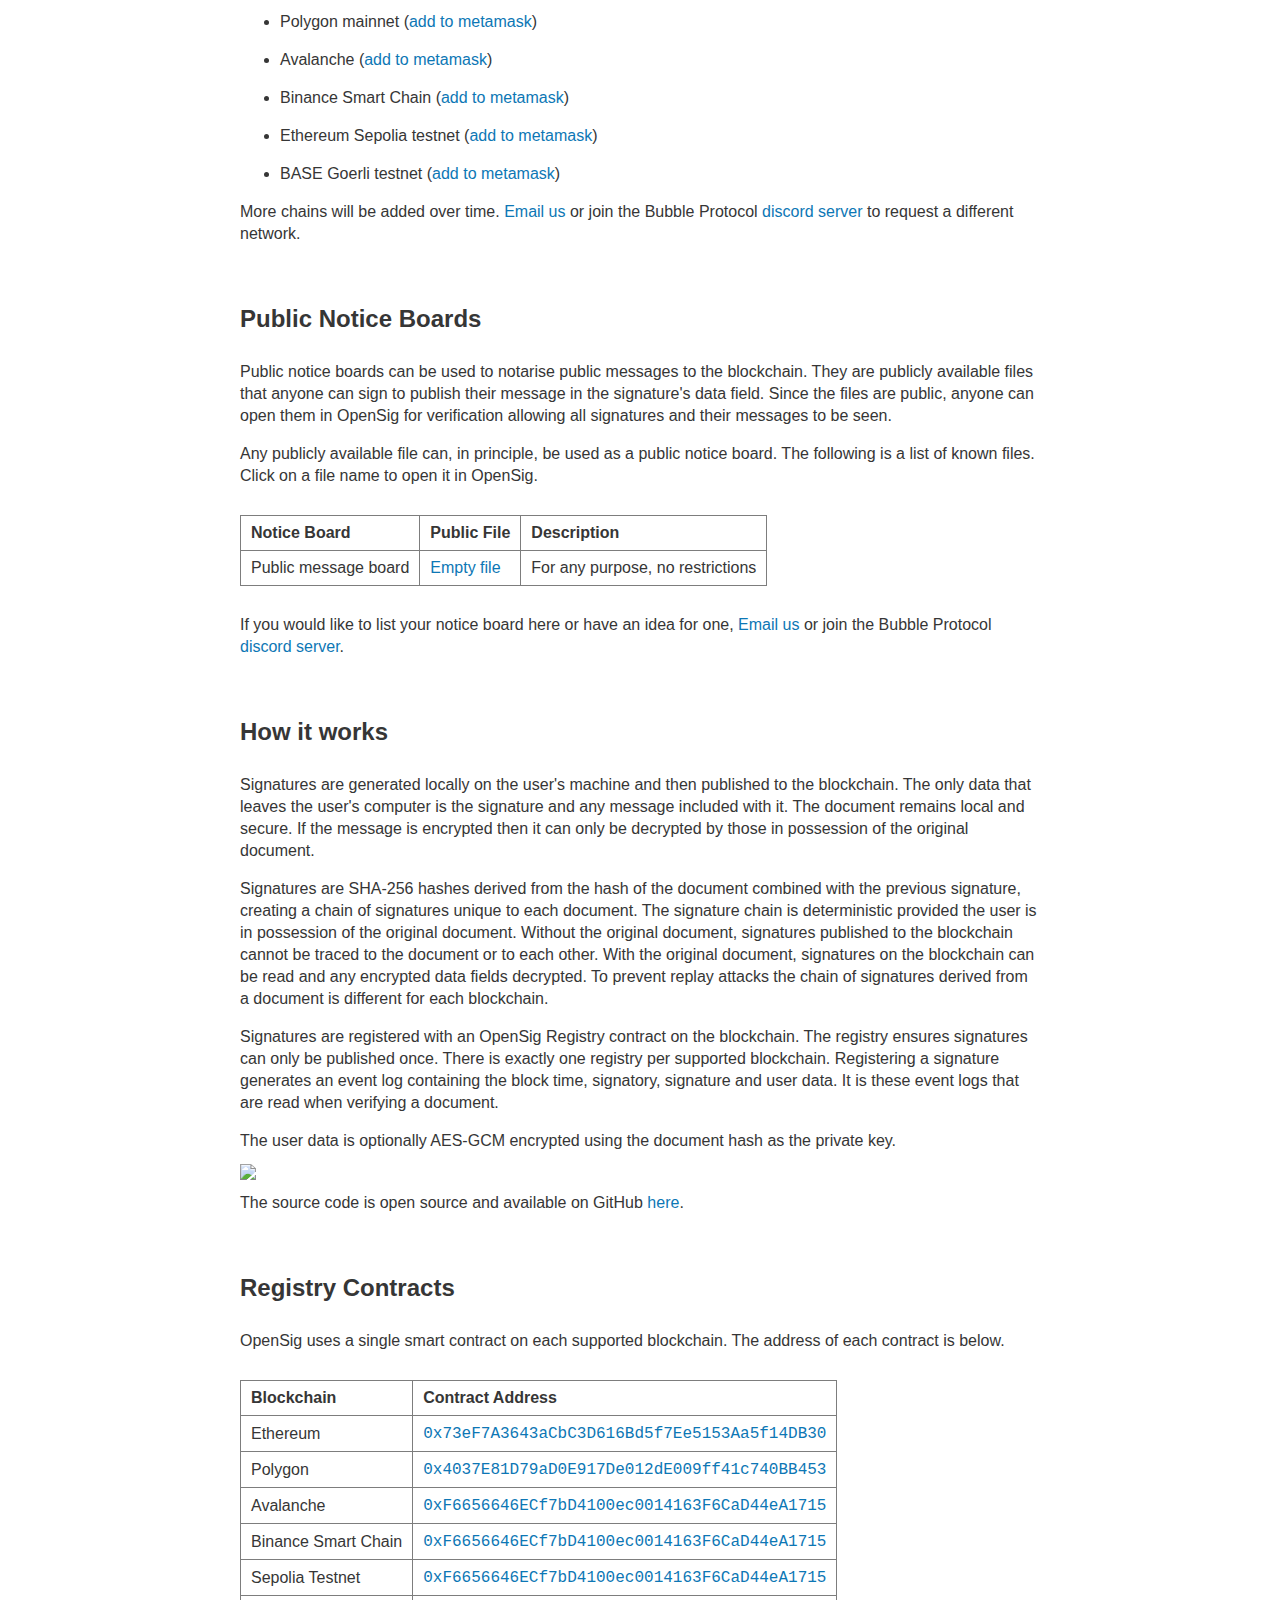
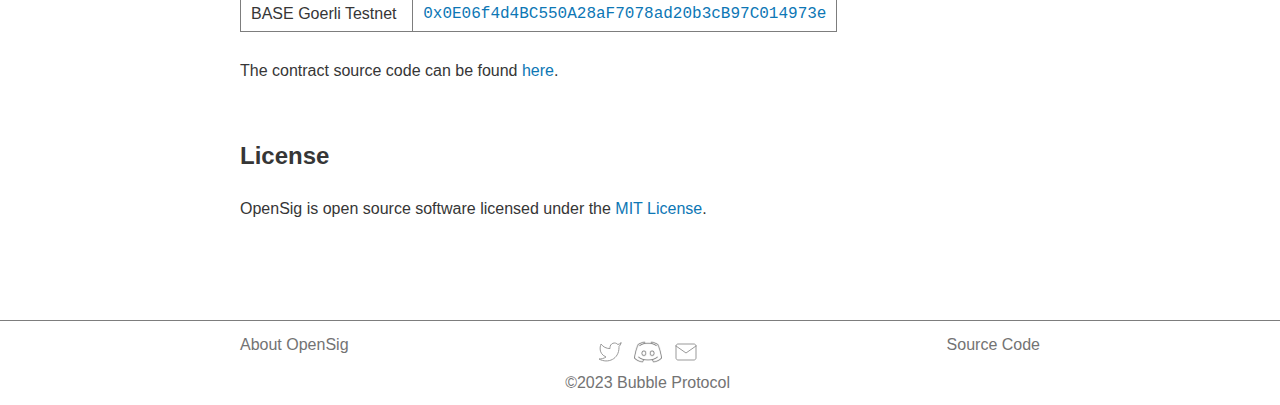
==== commit 3071d987: "move github repo and twitter to opensig org" ====
--- a/public/about.html
+++ b/public/about.html
@@ -49,7 +49,7 @@
           </p>
           <p>
             OpenSig will always be open source.  No account is necessary and <a href="#blockchains">multiple chains</a> are supported.  
-	    OpenSig does not charge for publishing signatures, you only pay the blockchain transaction fee. View the <a target="_blank" href="https://github.com/Bubble-Protocol/opensig">source code</a> here.
+	    OpenSig does not charge for publishing signatures, you only pay the blockchain transaction fee. View the <a target="_blank" href="https://github.com/opensig/opensig">source code here</a>.
           </p>
         </div>
         
@@ -87,7 +87,7 @@
             &nbsp; <a target="_blank" href="https://opensig.net?verify=https://bitcoinwhitepaper.co/bitcoin.pdf"><code>https://opensig.net?verify=https://bitcoinwhitepaper.co/bitcoin.pdf</code></a>
           </code>
           <p>
-            Let us know if you would benefit from OpenSig having secure document sharing built in.  Contact us by <a href="mailto:chains@opensig.net">email</a> or join the <a target="_blank" href="https://discord.gg/WyzmB9Qs">discord server</a> and help direct the future of the app.
+            Let us know if you would benefit from OpenSig having secure document sharing built in.  Contact us by <a href="mailto:chains@opensig.net">email</a> or join the Bubble Protocol <a target="_blank" href="https://discord.gg/WyzmB9Qs">discord server</a> and help direct the future of the app.
           </p>
         </div>
 
@@ -102,7 +102,7 @@
             <li>BASE Goerli testnet (<a target="_blank" href="https://chainlist.org/?testnets=true&search=84531">add to metamask</a>)</li>
           </ul>
           <p>
-            More chains will be added over time.  <a href="mailto:chains@opensig.net">Email us</a> or join the <a target="_blank" href="https://discord.gg/WyzmB9Qs">discord server</a> to request a different network.
+            More chains will be added over time.  <a href="mailto:chains@opensig.net">Email us</a> or join the Bubble Protocol <a target="_blank" href="https://discord.gg/WyzmB9Qs">discord server</a> to request a different network.
           </p>
         </div>
 
@@ -129,7 +129,7 @@
             </tr>
           </table>
           <p>
-            If you would like to list your notice board here or have an idea for one, <a href="mailto:chains@opensig.net">Email us</a> or join the <a target="_blank" href="https://discord.gg/WyzmB9Qs">discord server</a>.
+            If you would like to list your notice board here or have an idea for one, <a href="mailto:chains@opensig.net">Email us</a> or join the Bubble Protocol <a target="_blank" href="https://discord.gg/WyzmB9Qs">discord server</a>.
           </p>
         </div>
 
@@ -156,7 +156,7 @@
           </p>
           <img src="assets/cryptography.png" style="max-width: 600px">
           <p>
-            The source code is open source and available on GitHub <a target="_blank" href="https://github.com/Bubble-Protocol/opensig">here</a>.
+            The source code is open source and available on GitHub <a target="_blank" href="https://github.com/opensig/opensig">here</a>.
           </p>
         </div>
 
@@ -196,7 +196,7 @@
             </tr>
           </table>
           <p>
-            The contract source code can be found <a target="_blank" href="https://github.com/Bubble-Protocol/opensig/blob/main/contracts/OpensigRegistry.sol">here</a>.
+            The contract source code can be found <a target="_blank" href="https://github.com/opensig/opensig/blob/main/contracts/OpensigRegistry.sol">here</a>.
           </p>
         </div>
 
@@ -217,14 +217,14 @@
             </div>
             <div class="center-footer">
               <div class="footer-icons">
-                <a class="footer-icon twitter-icon" target="_blank" href="https://twitter.com/BubbleProtocol"></a>
+                <a class="footer-icon twitter-icon" target="_blank" href="https://twitter.com/opensignatures"></a>
                 <a class="footer-icon discord-icon" target="_blank" href="https://discord.gg/WyzmB9Qs"></a>
                 <a class="footer-icon email-icon" target="_blank" href="mailto:info@opensig.net"></a>
               </div>
               <span class="footer-text">©2023 <a target="_blank" href="https://bubbleprotocol.com">Bubble Protocol</a></span>
             </div>
             <div class="right-footer">
-              <a class="footer-text" target="_blank" href="https://github.com/Bubble-Protocol/opensig">Source Code</a>
+              <a class="footer-text" target="_blank" href="https://github.com/opensig/opensig">Source Code</a>
             </div>
         </div>
     </div>
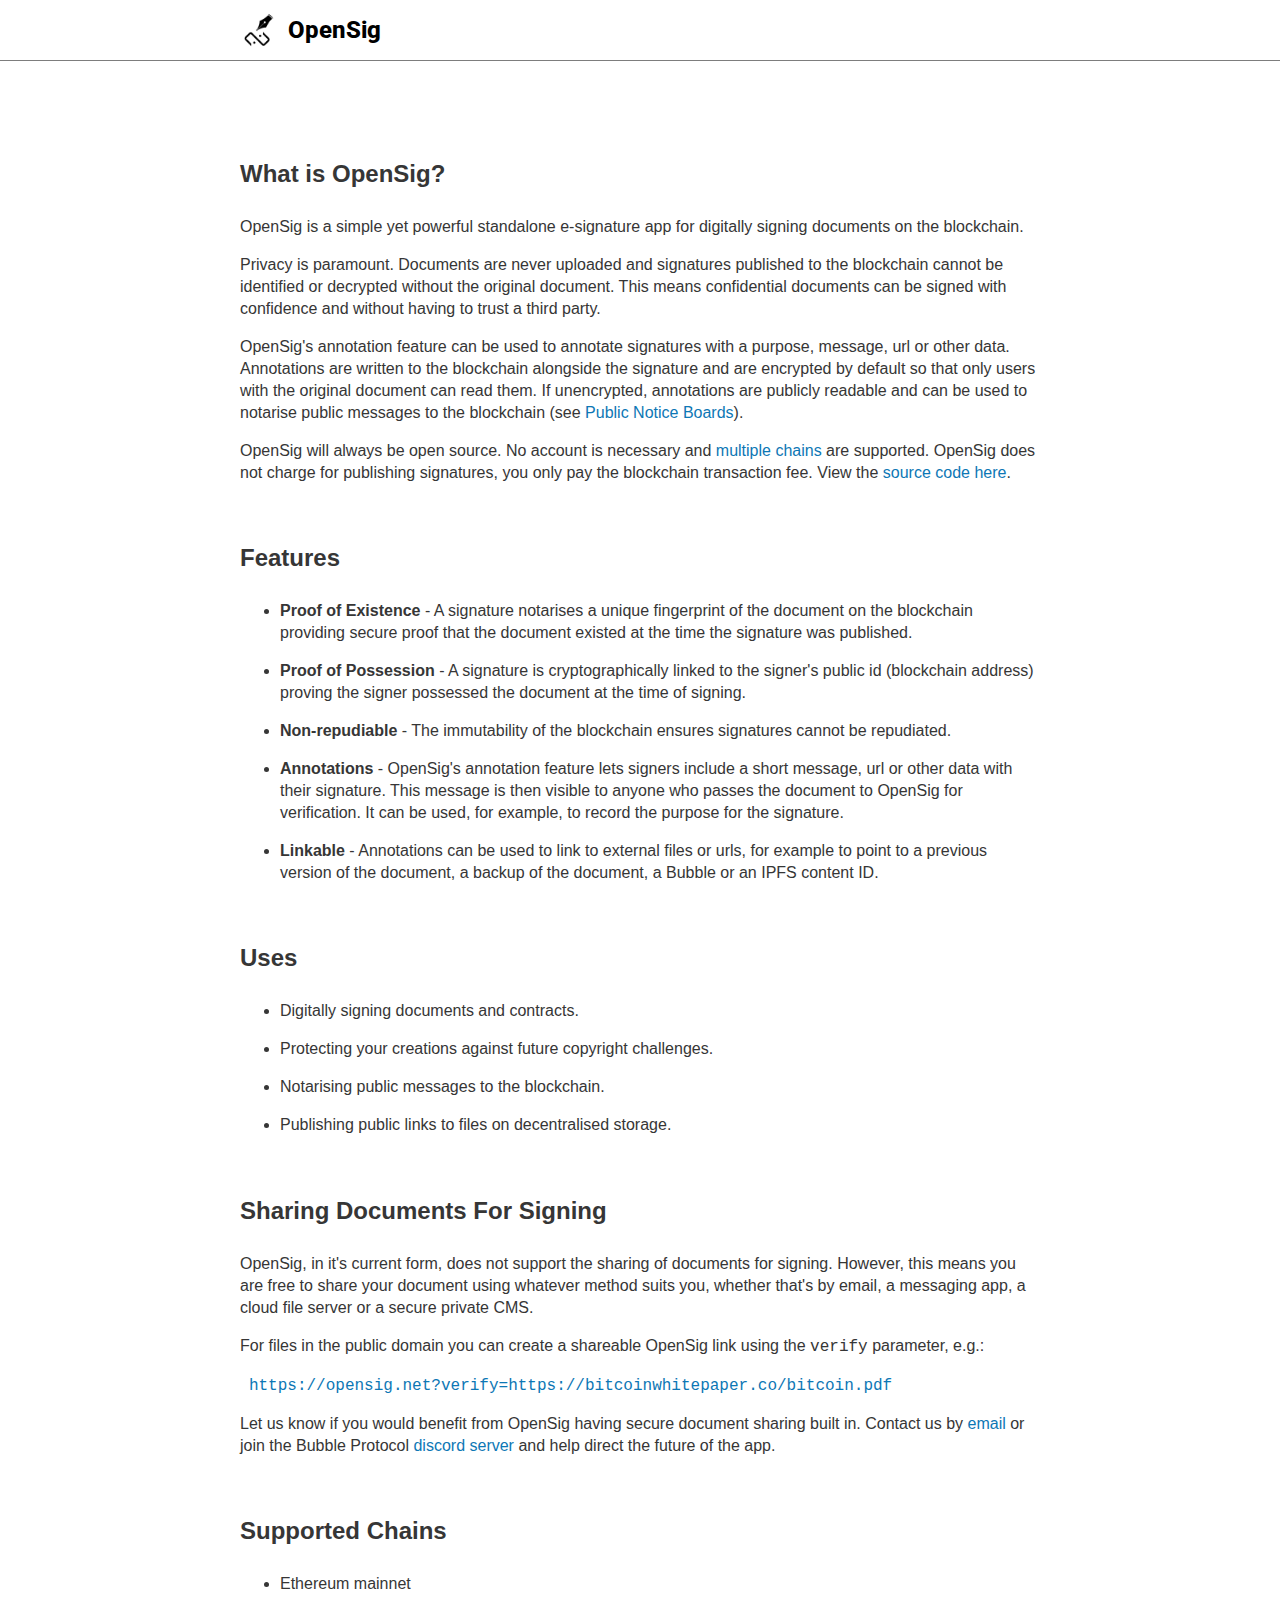
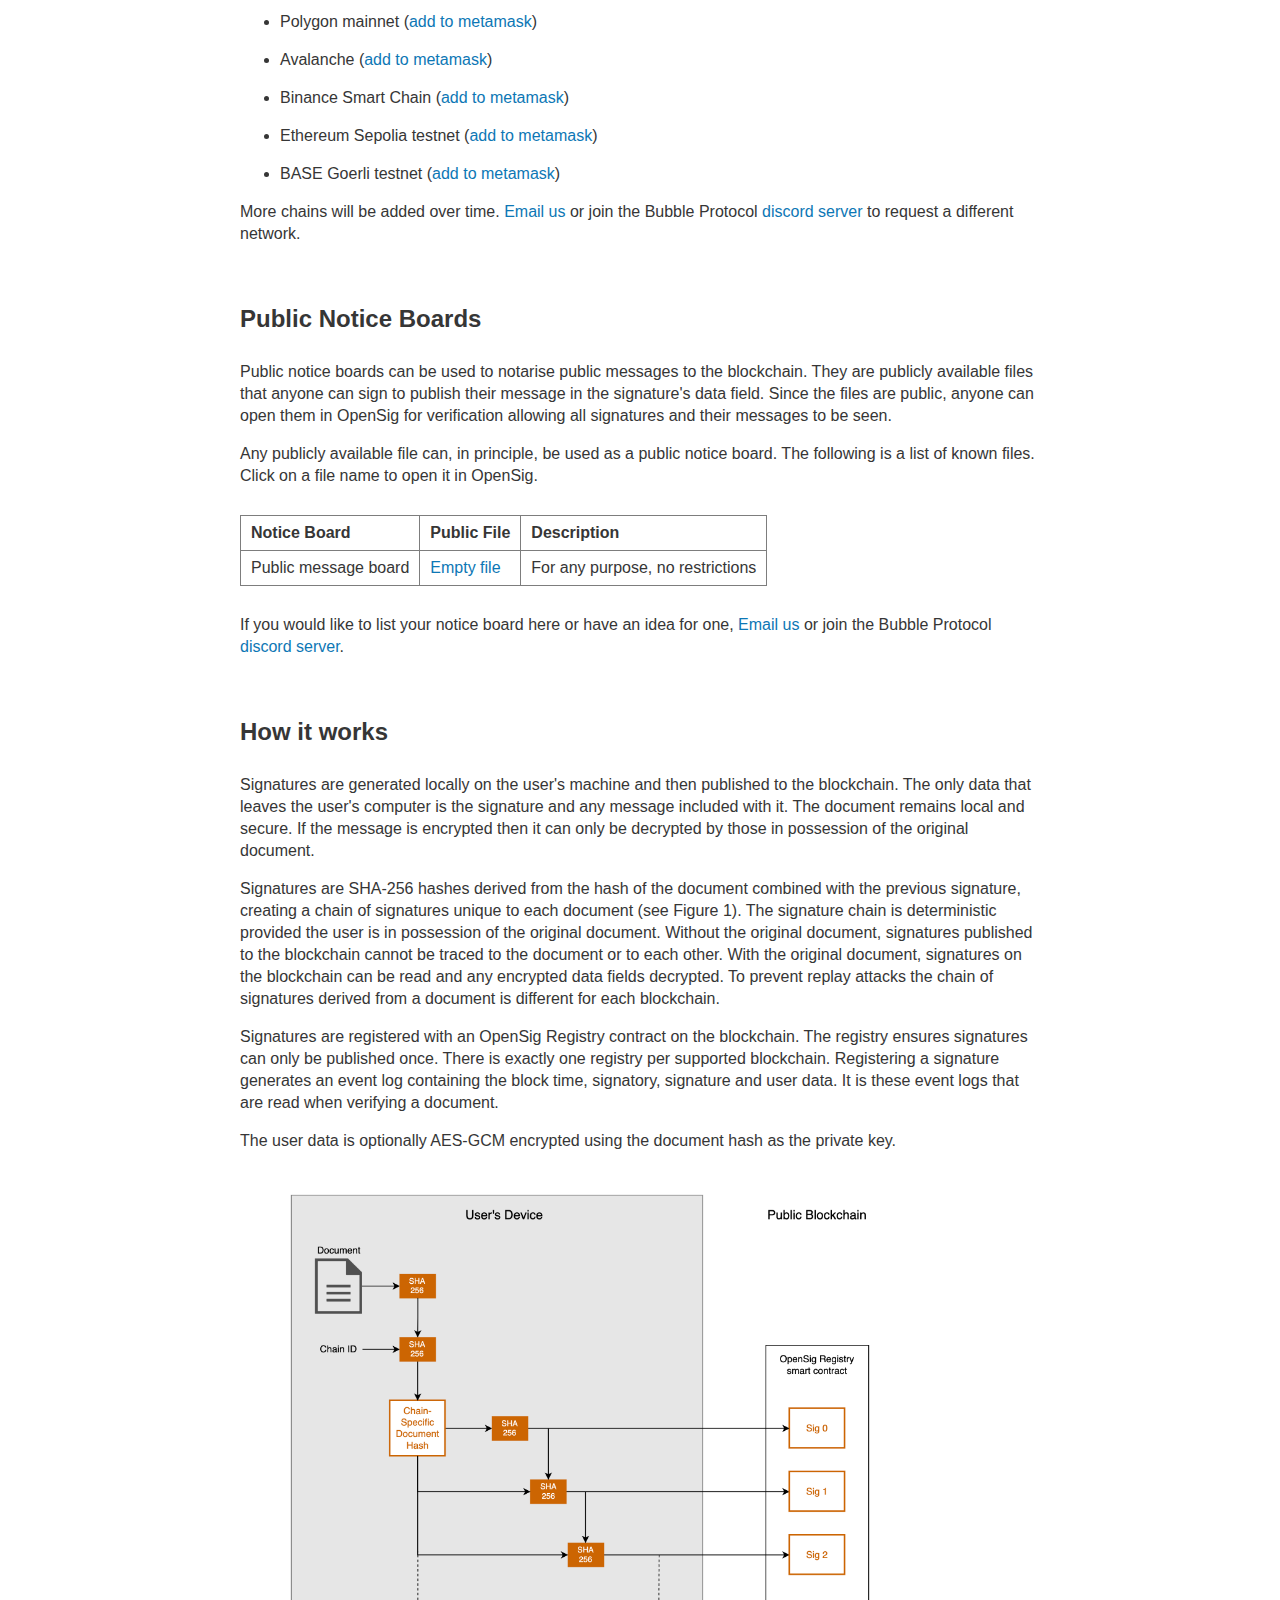
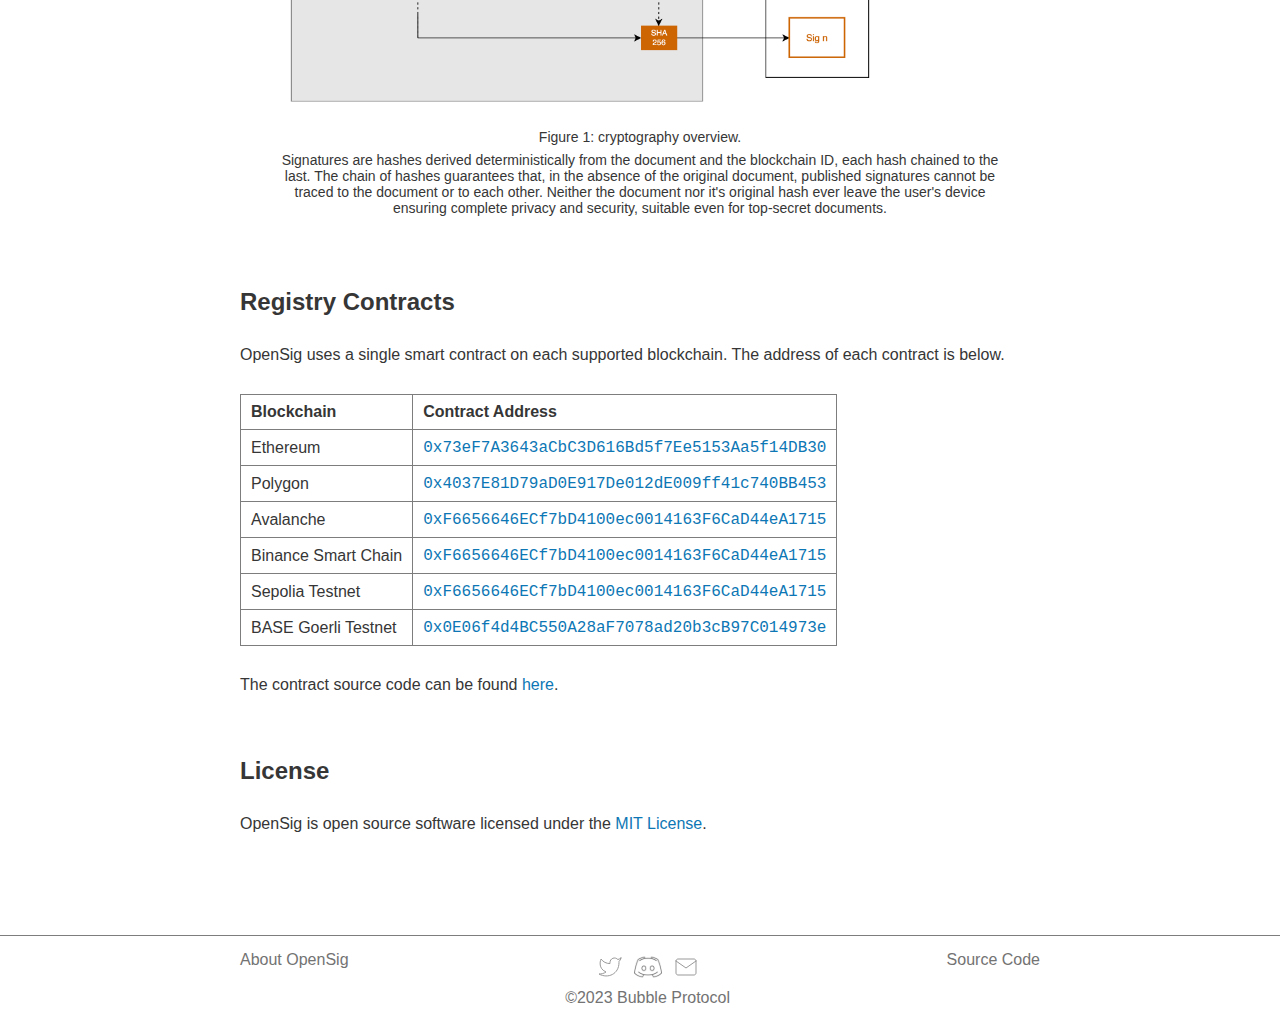
==== commit d4cf66ee: "correct About cryptography diagram and add a caption" ====
--- a/public/about.html
+++ b/public/about.html
@@ -141,7 +141,7 @@
             If the message is encrypted then it can only be decrypted by those in possession of the original document.
           </p>
           <p>
-            Signatures are SHA-256 hashes derived from the hash of the document combined with the previous signature, creating a chain of signatures unique to each document.
+            Signatures are SHA-256 hashes derived from the hash of the document combined with the previous signature, creating a chain of signatures unique to each document (see Figure 1).
             The signature chain is deterministic provided the user is in possession of the original document.  
             Without the original document, signatures published to the blockchain cannot be traced to the document or to each other.
             With the original document, signatures on the blockchain can be read and any encrypted data fields decrypted.
@@ -154,14 +154,19 @@
           <p>
             The user data is optionally AES-GCM encrypted using the document hash as the private key.
           </p>
-          <img src="assets/cryptography.png" style="max-width: 600px">
-          <p>
-            The source code is open source and available on GitHub <a target="_blank" href="https://github.com/opensig/opensig">here</a>.
-          </p>
-        </div>
-
-        <div class="post-section">
-          <h1>Registry Contracts</h1>
+          <figure>
+            <img src="assets/cryptography.png" style="max-width: 600px">
+            <figcaption>
+              <p>Figure 1: cryptography overview.</p>
+              Signatures are hashes derived deterministically from the document and the blockchain ID, each hash chained to the last. 
+              The chain of hashes guarantees that, in the absence of the original document, published signatures cannot be traced to the document or to each other.
+              Neither the document nor it's original hash ever leave the user's device ensuring complete privacy and security, suitable even for top-secret documents.
+            </figcaption>
+          </figure>
+        </div>
+
+        <div class="post-section">
+          <h1 id="contracts">Registry Contracts</h1>
           <p>
             OpenSig uses a single smart contract on each supported blockchain.  The address of each contract is below.  
           </p>
--- a/public/index.css
+++ b/public/index.css
@@ -29,6 +29,12 @@
 
 code {
   font-size: 16px;
+}
+
+figcaption {
+  font-size: 14px;
+  align-self: center;
+  text-align: center;
 }
 
 .error-message {
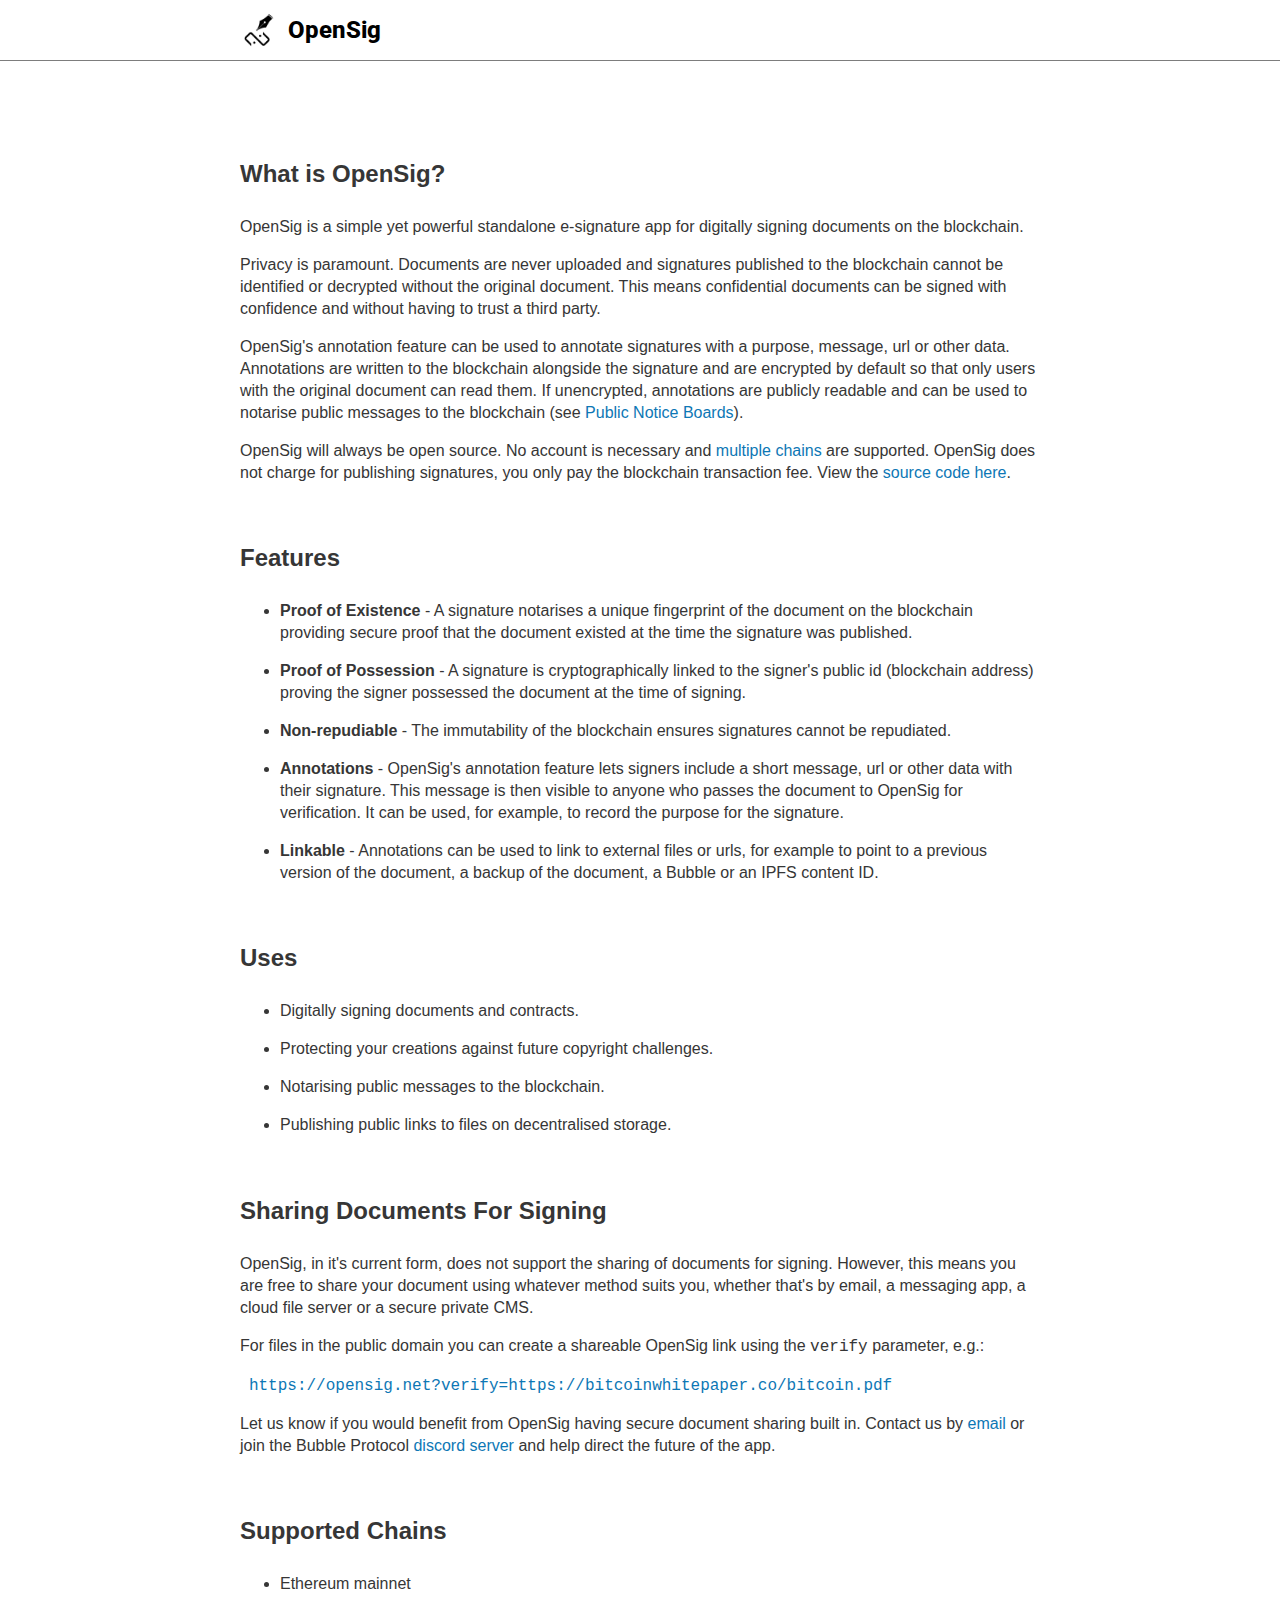
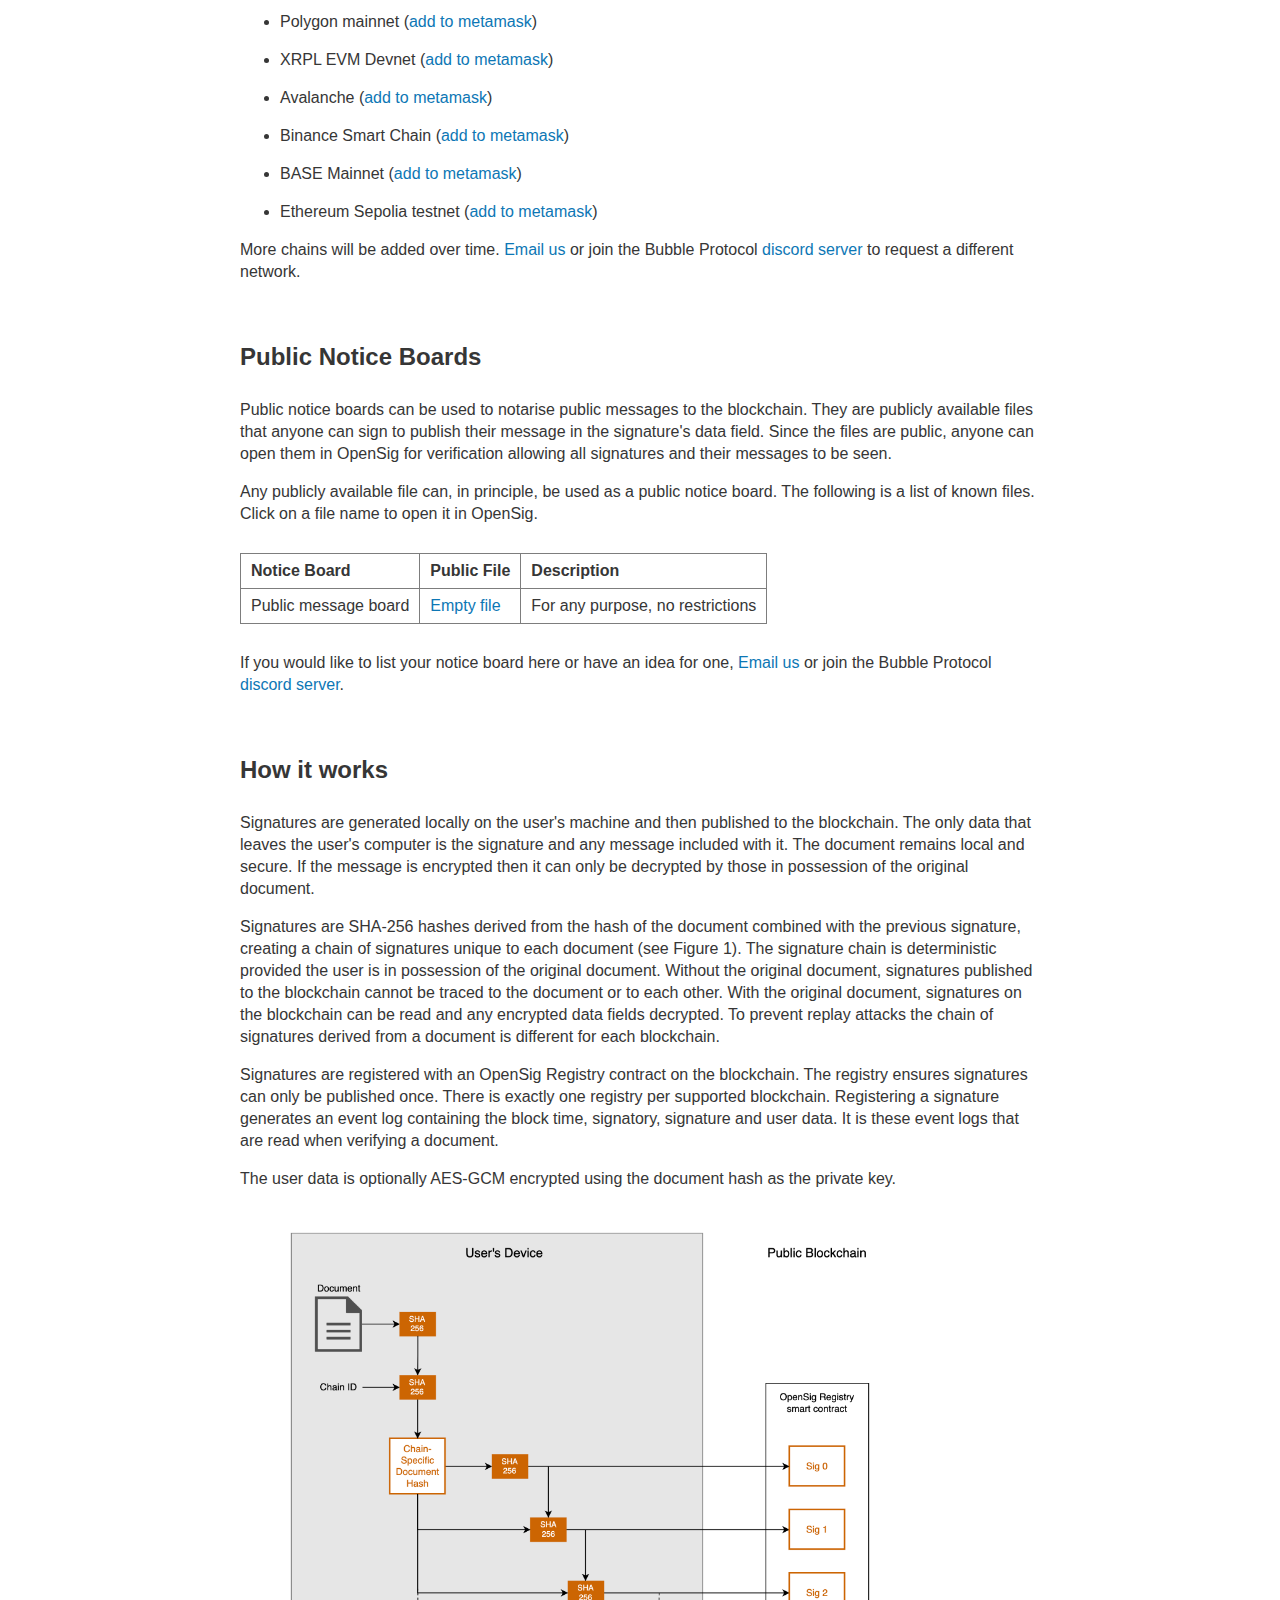
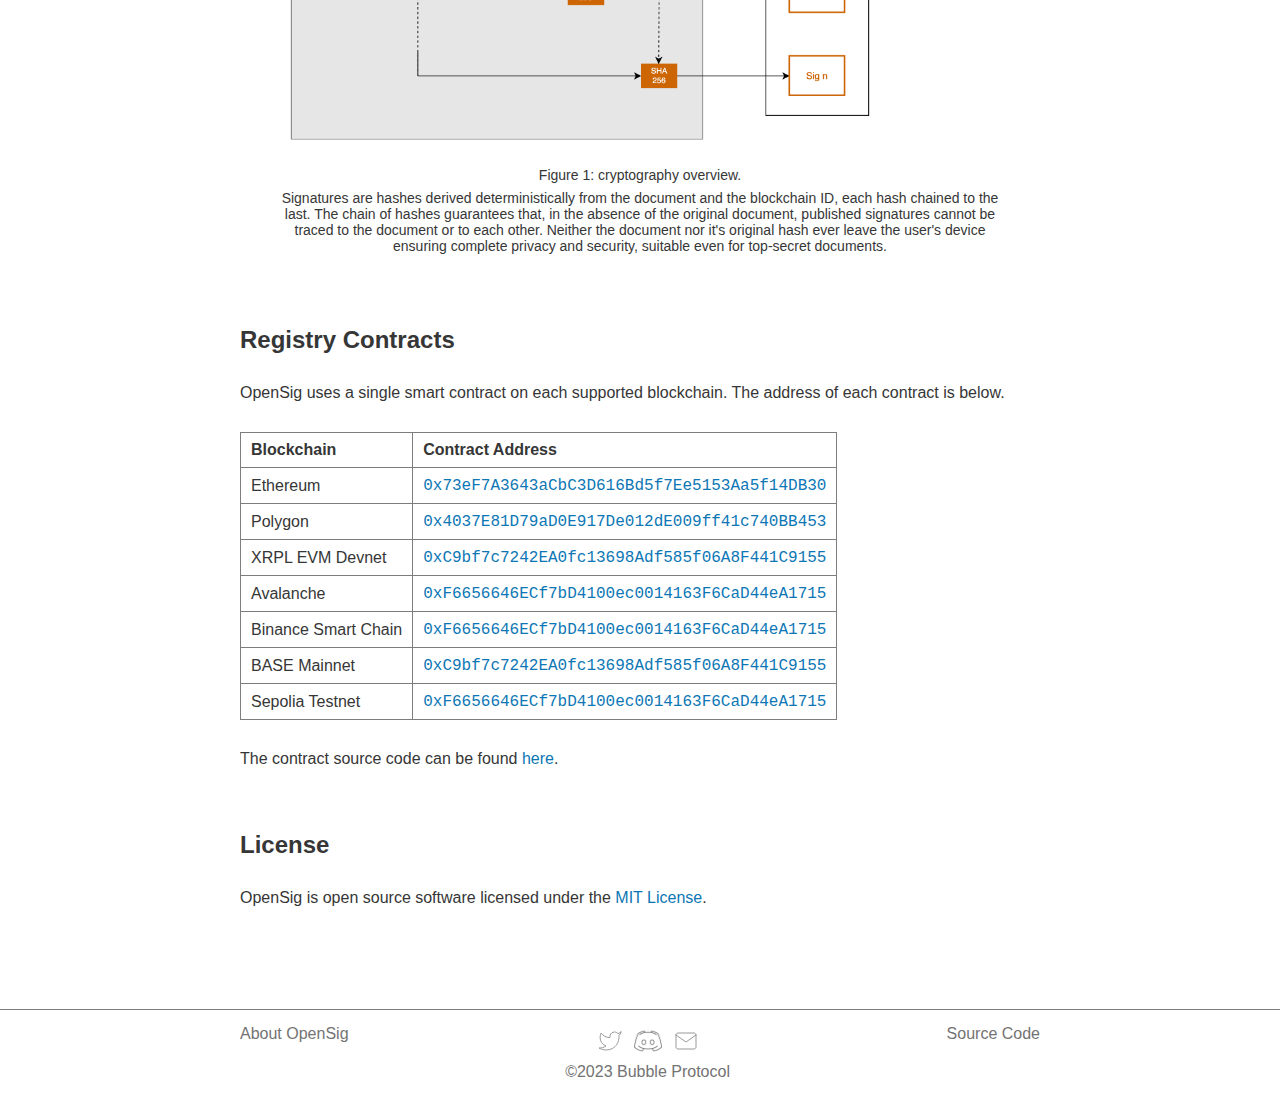
==== commit 454cf1e5: "support xrpl evm chain and base mainnet" ====
--- a/public/about.html
+++ b/public/about.html
@@ -96,10 +96,11 @@
           <ul>
             <li>Ethereum mainnet</li>
             <li>Polygon mainnet (<a target="_blank" href="https://chainlist.org/?testnets=true&search=polygon+mainnet">add to metamask</a>)</li>
+            <li>XRPL EVM Devnet (<a target="_blank" href="https://docs.xrplevm.org/pages/users/getting-started/connect-to-the-xrpl-evm">add to metamask</a>)</li>
             <li>Avalanche (<a target="_blank" href="https://chainlist.org/?search=avalanche">add to metamask</a>)</li>
             <li>Binance Smart Chain (<a target="_blank" href="https://chainlist.org/?search=binance+smart+chain+mainnet">add to metamask</a>)</li>
+            <li>BASE Mainnet (<a target="_blank" href="https://chainlist.org/chain/8453">add to metamask</a>)</li>
             <li>Ethereum Sepolia testnet (<a target="_blank" href="https://chainlist.org/?testnets=true&search=sepolia">add to metamask</a>)</li>
-            <li>BASE Goerli testnet (<a target="_blank" href="https://chainlist.org/?testnets=true&search=84531">add to metamask</a>)</li>
           </ul>
           <p>
             More chains will be added over time.  <a href="mailto:chains@opensig.net">Email us</a> or join the Bubble Protocol <a target="_blank" href="https://discord.gg/WyzmB9Qs">discord server</a> to request a different network.
@@ -155,7 +156,7 @@
             The user data is optionally AES-GCM encrypted using the document hash as the private key.
           </p>
           <figure>
-            <img src="assets/cryptography.png" style="max-width: 600px">
+            <img src="assets/cryptography.png">
             <figcaption>
               <p>Figure 1: cryptography overview.</p>
               Signatures are hashes derived deterministically from the document and the blockchain ID, each hash chained to the last. 
@@ -184,6 +185,10 @@
               <td><a target="_blank" href="https://polygonscan.com/address/0x4037E81D79aD0E917De012dE009ff41c740BB453"><code>0x4037E81D79aD0E917De012dE009ff41c740BB453</code></a></td>
             </tr>
             <tr>
+              <td>XRPL EVM Devnet</td>
+              <td><a target="_blank" href="https://explorer.xrplevm.org/address/0xC9bf7c7242EA0fc13698Adf585f06A8F441C9155"><code>0xC9bf7c7242EA0fc13698Adf585f06A8F441C9155</code></a></td>
+            </tr>
+            <tr>
               <td>Avalanche</td>
               <td><a target="_blank" href="https://snowtrace.io/address/0xF6656646ECf7bD4100ec0014163F6CaD44eA1715"><code>0xF6656646ECf7bD4100ec0014163F6CaD44eA1715</code></a></td>
             </tr>
@@ -192,12 +197,12 @@
               <td><a target="_blank" href="https://bscscan.com/address/0xF6656646ECf7bD4100ec0014163F6CaD44eA1715"><code>0xF6656646ECf7bD4100ec0014163F6CaD44eA1715</code></a></td>
             </tr>
             <tr>
+              <td>BASE Mainnet</td>
+              <td><a target="_blank" href="https://basescan.org/address/0xC9bf7c7242EA0fc13698Adf585f06A8F441C9155"><code>0xC9bf7c7242EA0fc13698Adf585f06A8F441C9155</code></a></td>
+            </tr>
+            <tr>
               <td>Sepolia Testnet</td>
               <td><a target="_blank" href="https://sepolia.etherscan.io/address/0xF6656646ECf7bD4100ec0014163F6CaD44eA1715"><code>0xF6656646ECf7bD4100ec0014163F6CaD44eA1715</code></a></td>
-            </tr>
-            <tr>
-              <td>BASE Goerli Testnet</td>
-              <td><a target="_blank" href="https://goerli.basescan.org/address/0x0E06f4d4BC550A28aF7078ad20b3cB97C014973e"><code>0x0E06f4d4BC550A28aF7078ad20b3cB97C014973e</code></a></td>
             </tr>
           </table>
           <p>
--- a/public/index.css
+++ b/public/index.css
@@ -250,9 +250,23 @@
   flex-grow: 0;
 }
 
-@media only screen and (max-width: 600px) {
+img {
+  max-width: 600px;
+}
+
+@media only screen and (max-width: 632px) {
   .h-table {
     flex-direction: column;
+  }
+  img, figure, table, p, td, .post-section {
+    box-sizing: border-box;
+    max-width: 100%;
+    overflow: hidden;
+    text-overflow: ellipsis;
+  }
+  table {
+    table-layout: fixed;
+    width: 100%;
   }
 }
 
@@ -315,6 +329,15 @@
 
 .large-text-link:hover {
   cursor: pointer;
+}
+
+.blockchains-image {
+  width: 353px;
+  height: 54px;
+  background-image: url(assets/blockchains.png);
+  background-size: cover;
+  flex: none;
+  flex-grow: 0;
 }
 
 .new-to-web3-content {
@@ -521,7 +544,7 @@
   flex-grow: 0;
 }
 
-@media only screen and (max-width: 490px) {
+@media only screen and (max-width: 522px) {
   .data-text-box {
     min-width: 240px;
   }
@@ -678,6 +701,10 @@
   overflow: auto;
 }
 
+.signature-who-field a {
+  color: inherit;
+}
+
 .signature-comment-field {
   width: 300px;
   font-family: 'Arial';
@@ -716,6 +743,37 @@
   gap: 10px;
   flex: none;
   flex-grow: 0;
+}
+
+@media only screen and (max-width: 832px) {
+  .signature-content, .signature-box, .signature-list, .signature {
+    box-sizing: border-box;
+    width: 100%;
+  }
+  .signature-date-field {
+    flex: 2 1 0;
+  }
+  .signature-who-field {
+    flex: 5 1 0;
+  }
+  .signature-comment-field {
+    flex: 3 1 0;
+  }
+  .signature, .signature-date-field, .signature-who-field, .signature-comment-field {
+    overflow: hidden;
+    overflow-wrap: break-word;
+    text-overflow: ellipsis;
+  }
+}
+
+@media only screen and (max-width: 300px) {
+  .signature {
+    flex-direction: column;
+    gap: 2px;
+  }
+  .signature, .signature-date-field, .signature-who-field, .signature-comment-field {
+    width: 100%;
+  }
 }
 
 /* Post content */
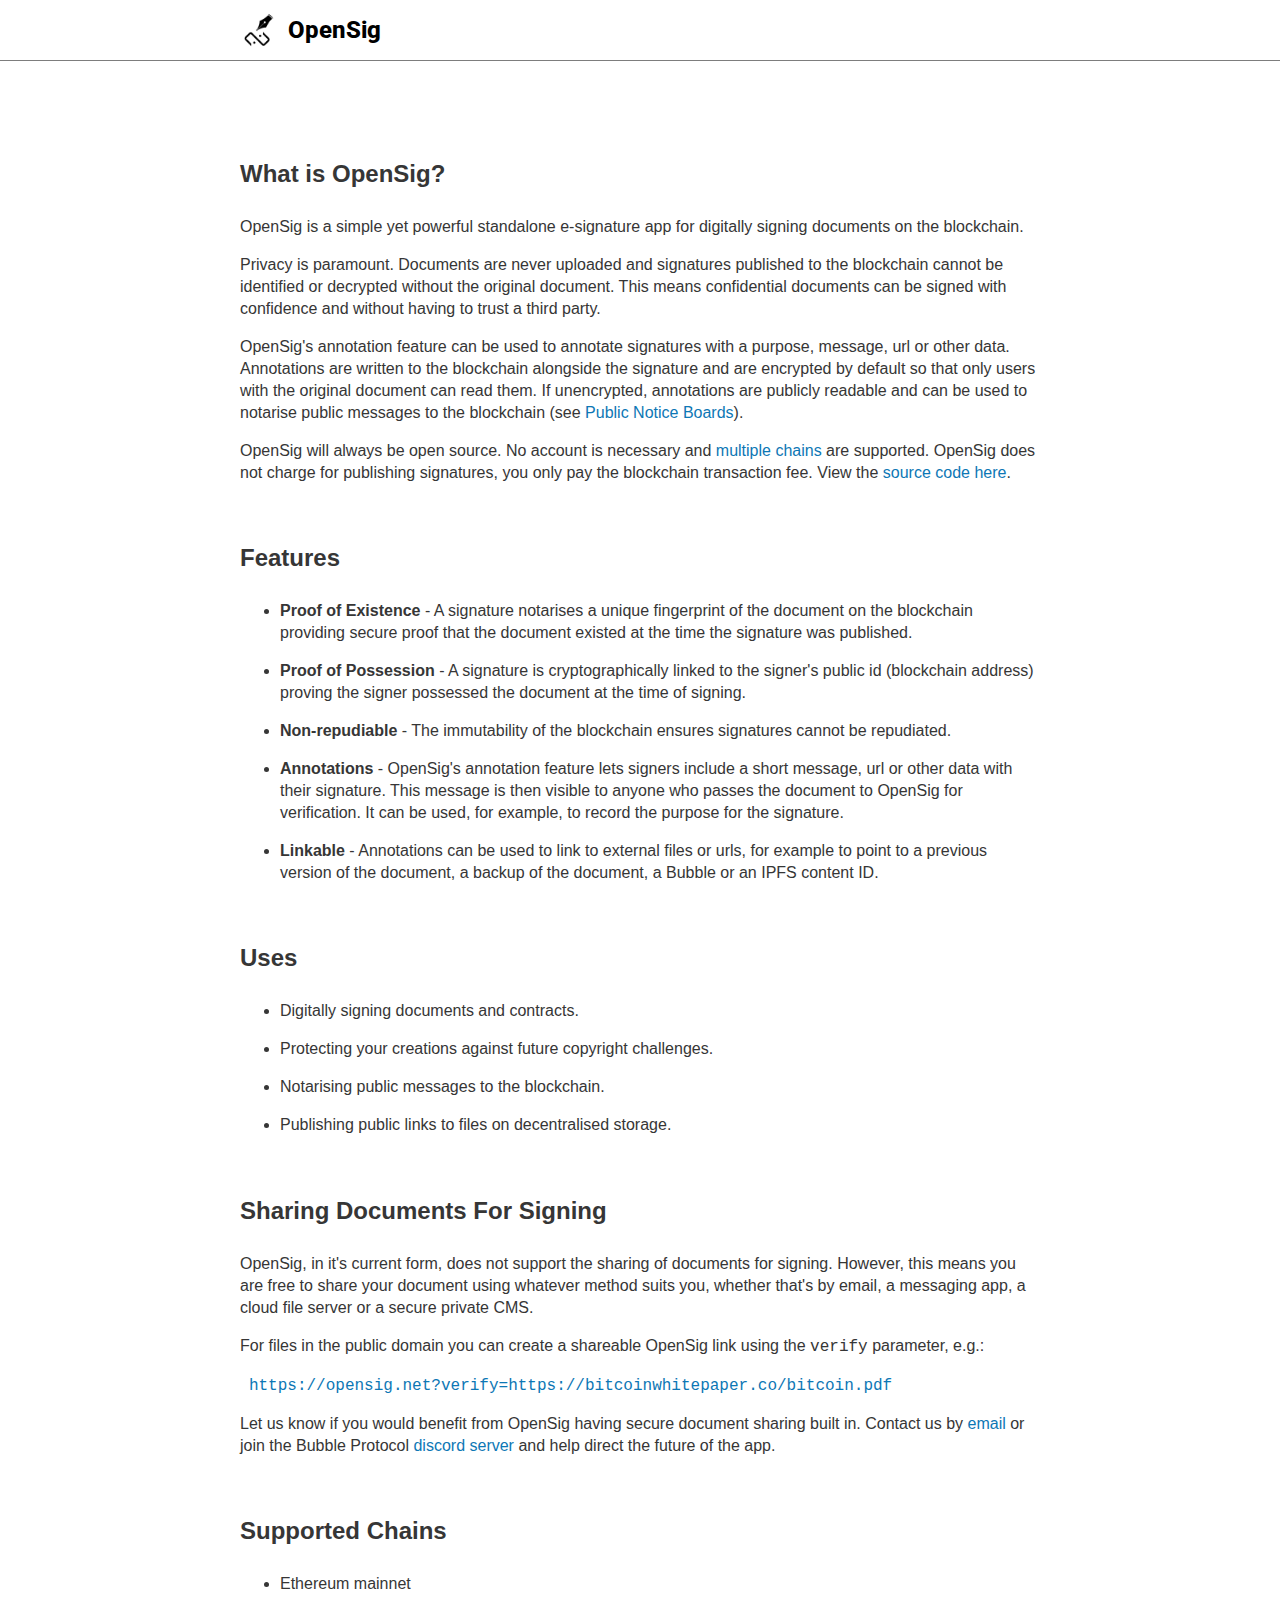
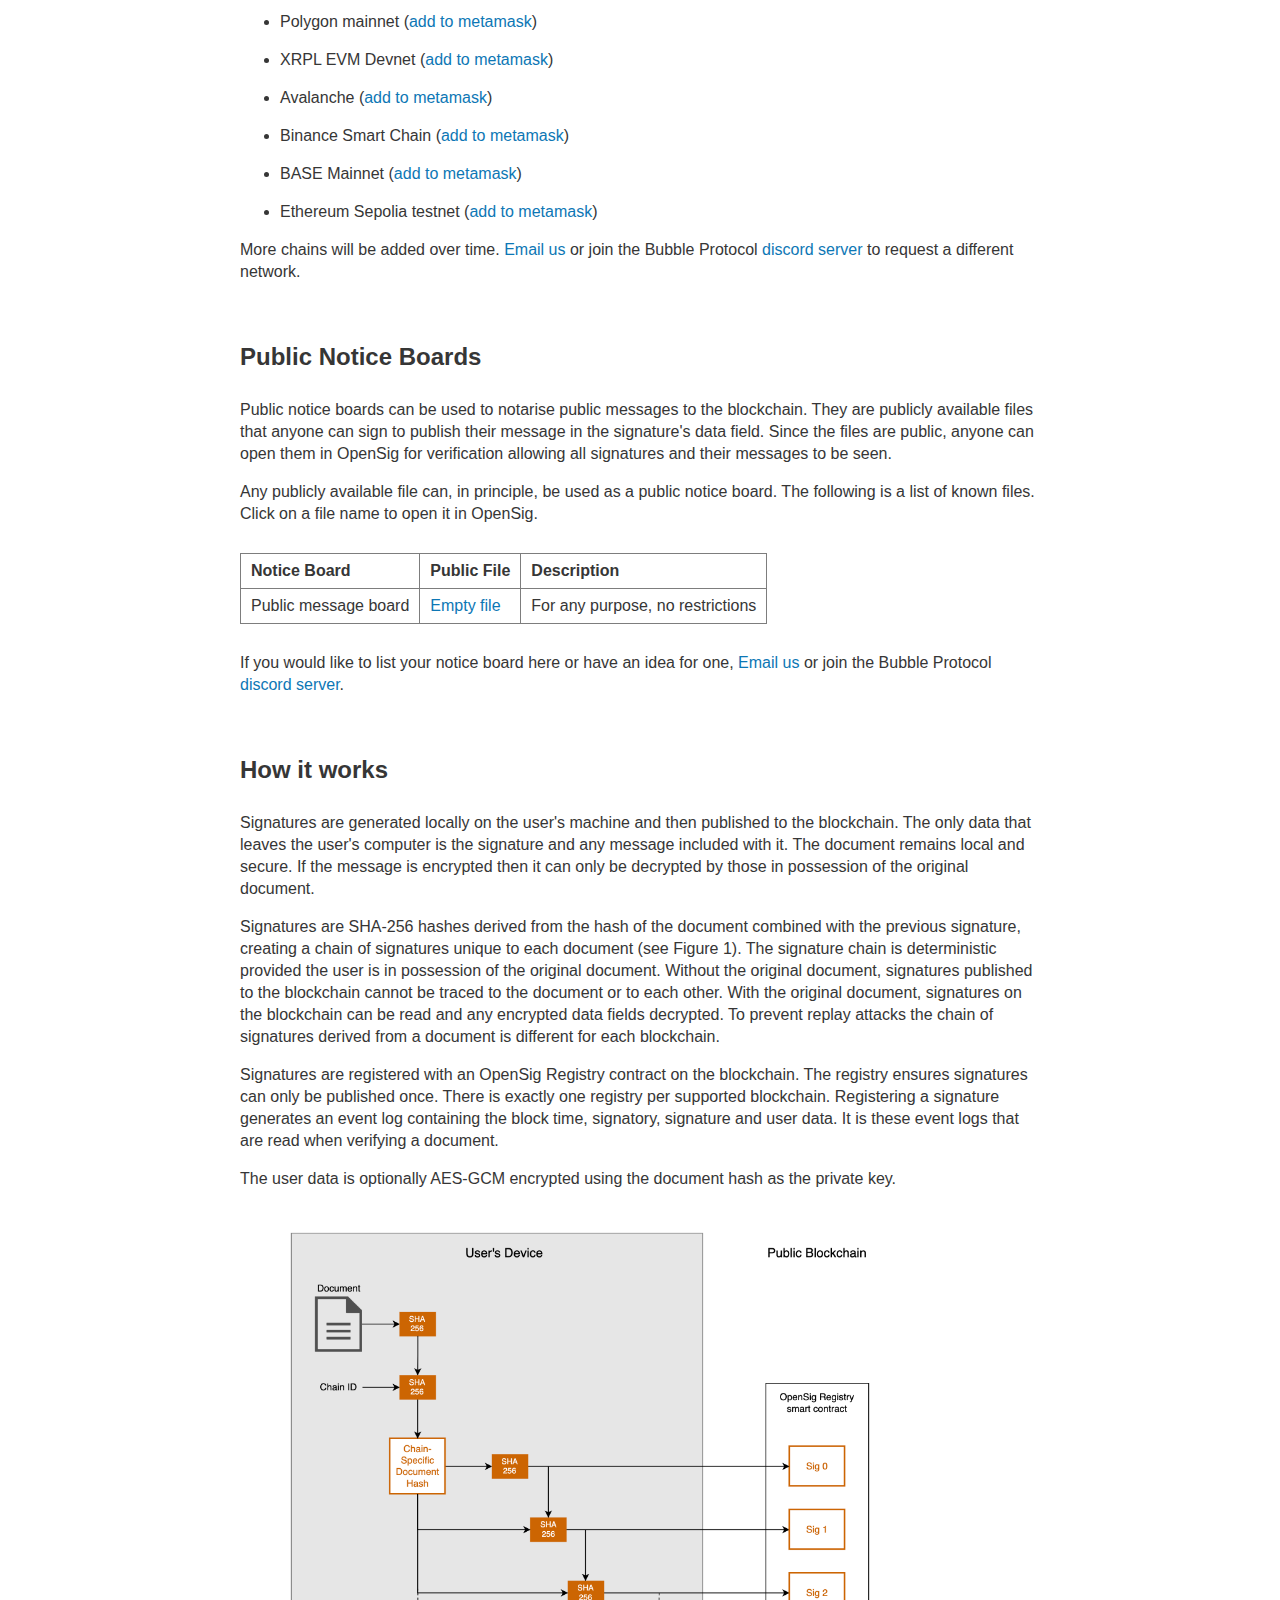
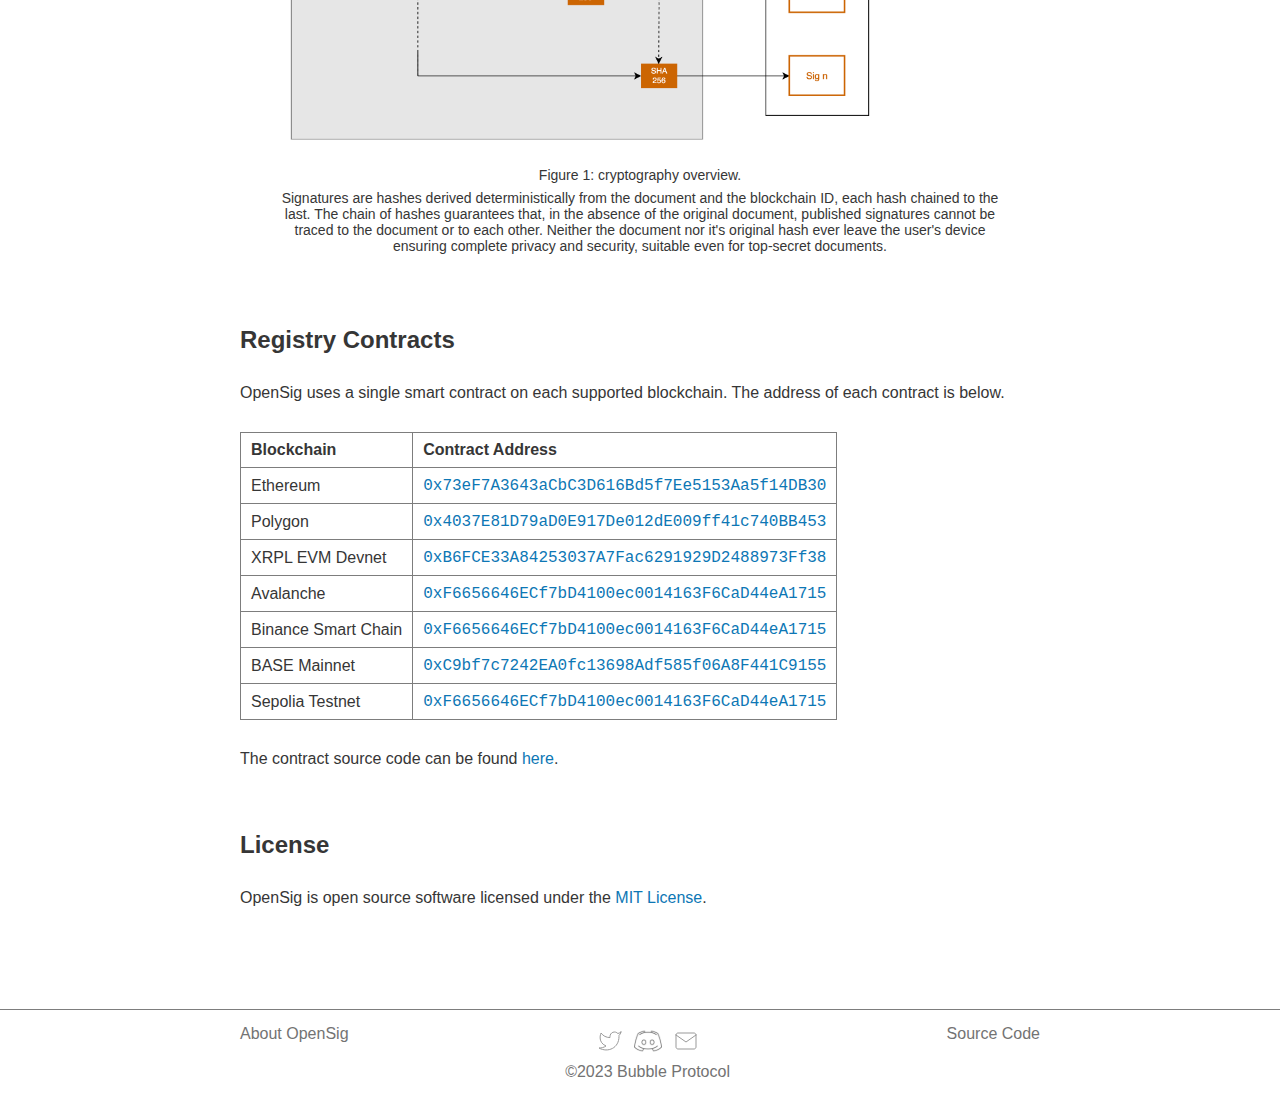
==== commit 9653a241: "correct xrpl contract address on about page" ====
--- a/public/about.html
+++ b/public/about.html
@@ -186,7 +186,7 @@
             </tr>
             <tr>
               <td>XRPL EVM Devnet</td>
-              <td><a target="_blank" href="https://explorer.xrplevm.org/address/0xC9bf7c7242EA0fc13698Adf585f06A8F441C9155"><code>0xC9bf7c7242EA0fc13698Adf585f06A8F441C9155</code></a></td>
+              <td><a target="_blank" href="https://explorer.xrplevm.org/address/0xB6FCE33A84253037A7Fac6291929D2488973Ff38"><code>0xB6FCE33A84253037A7Fac6291929D2488973Ff38</code></a></td>
             </tr>
             <tr>
               <td>Avalanche</td>
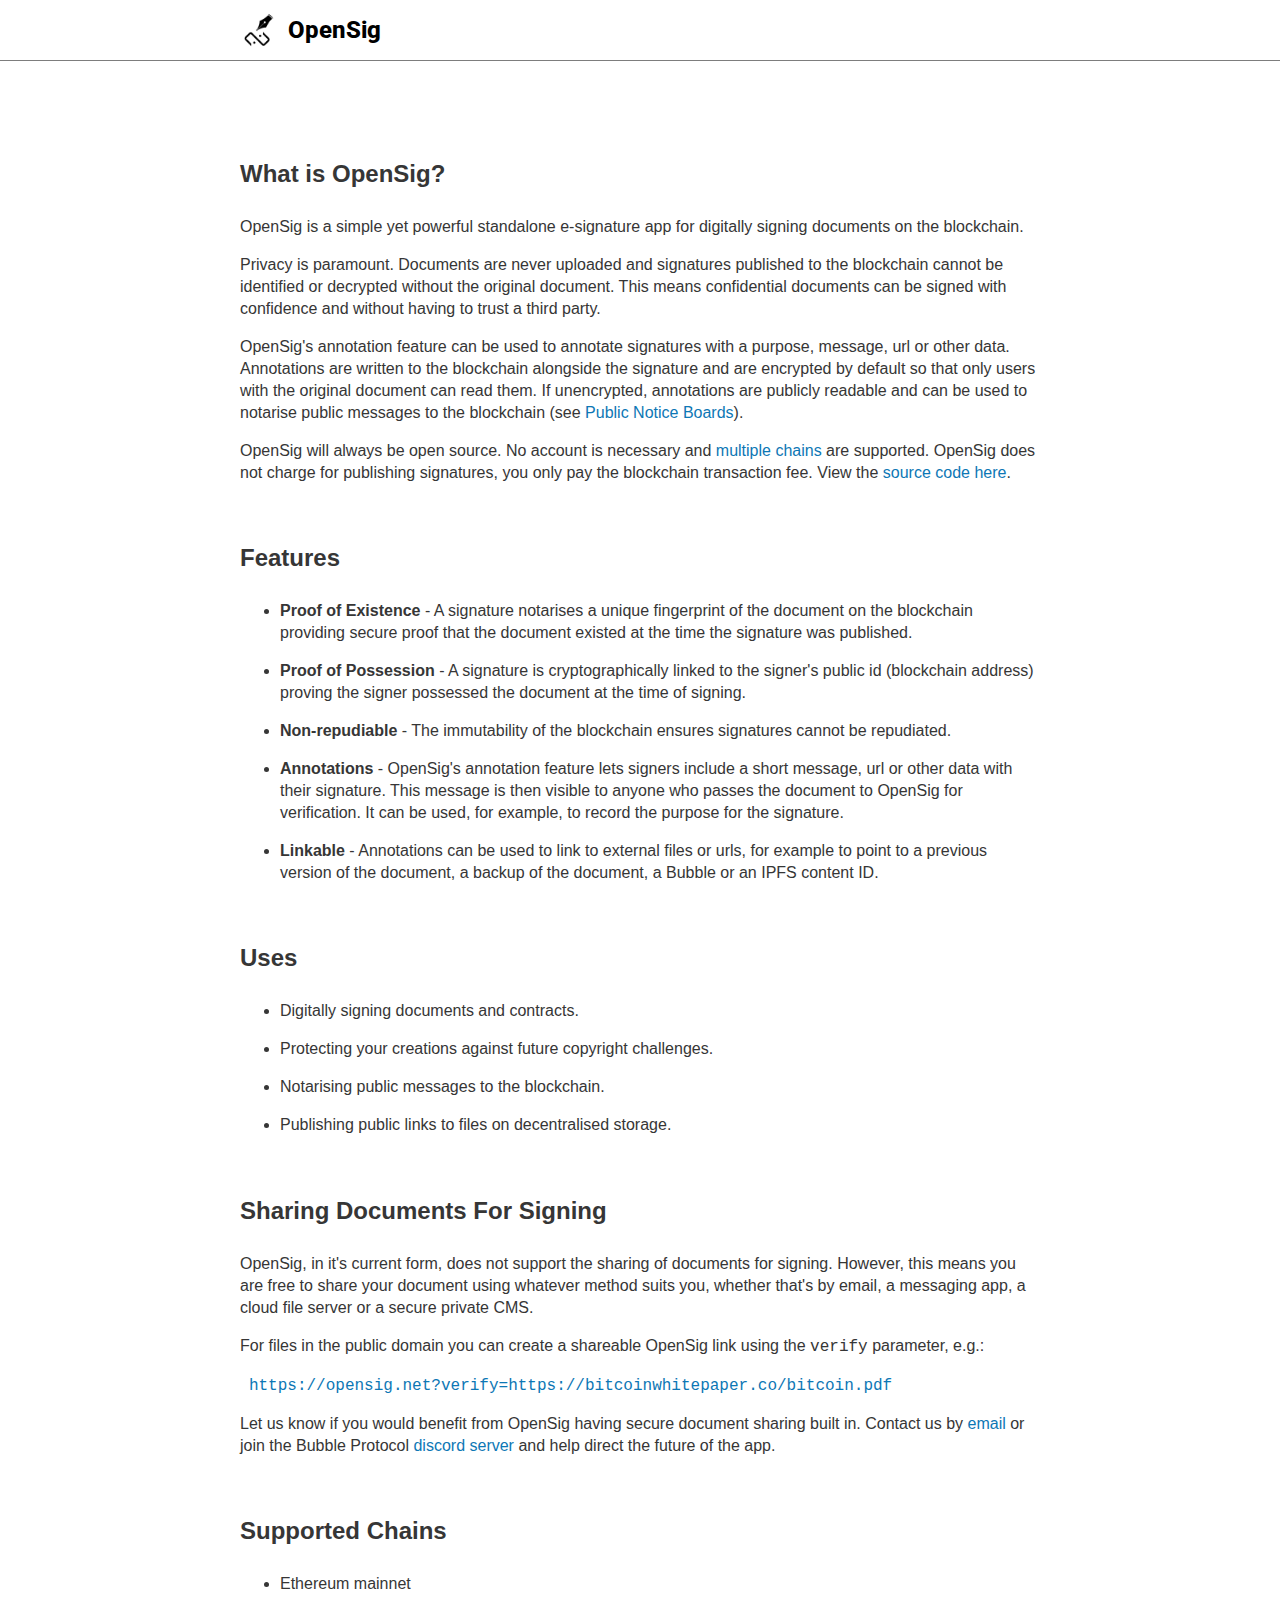
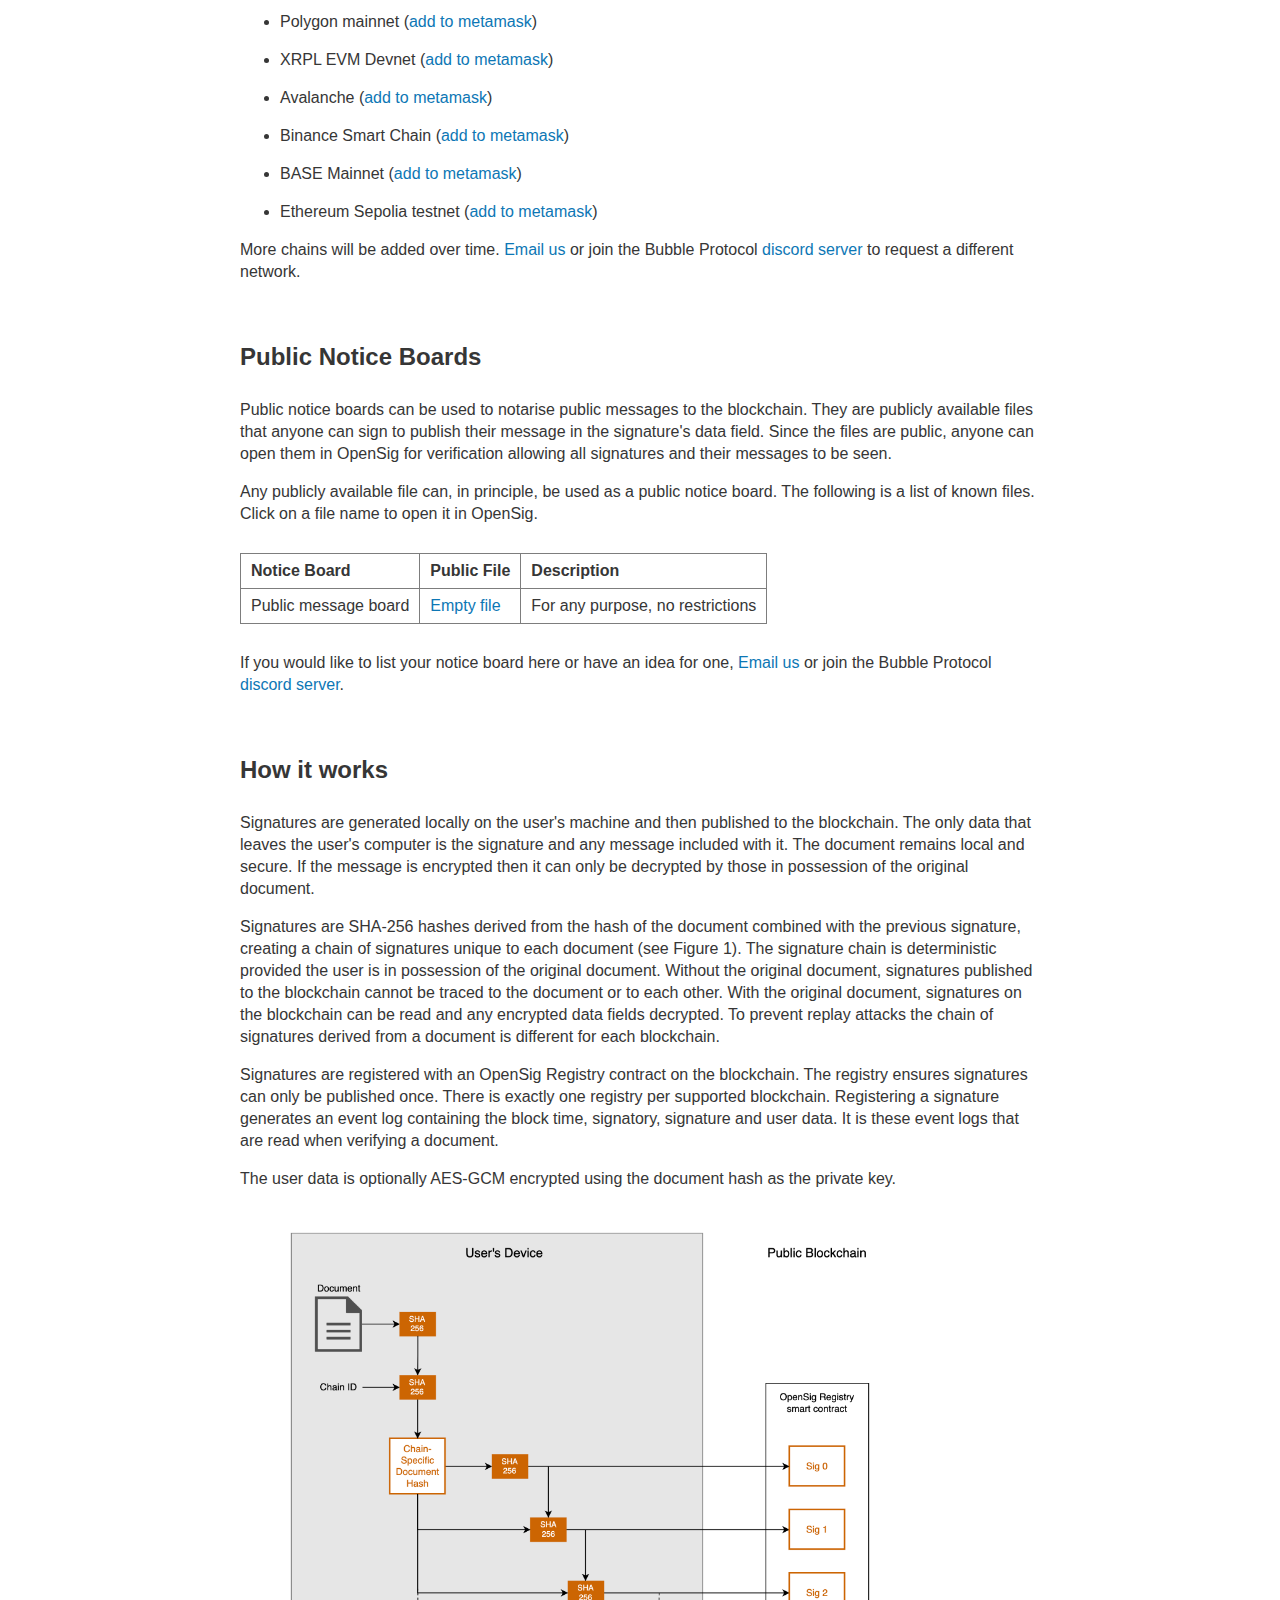
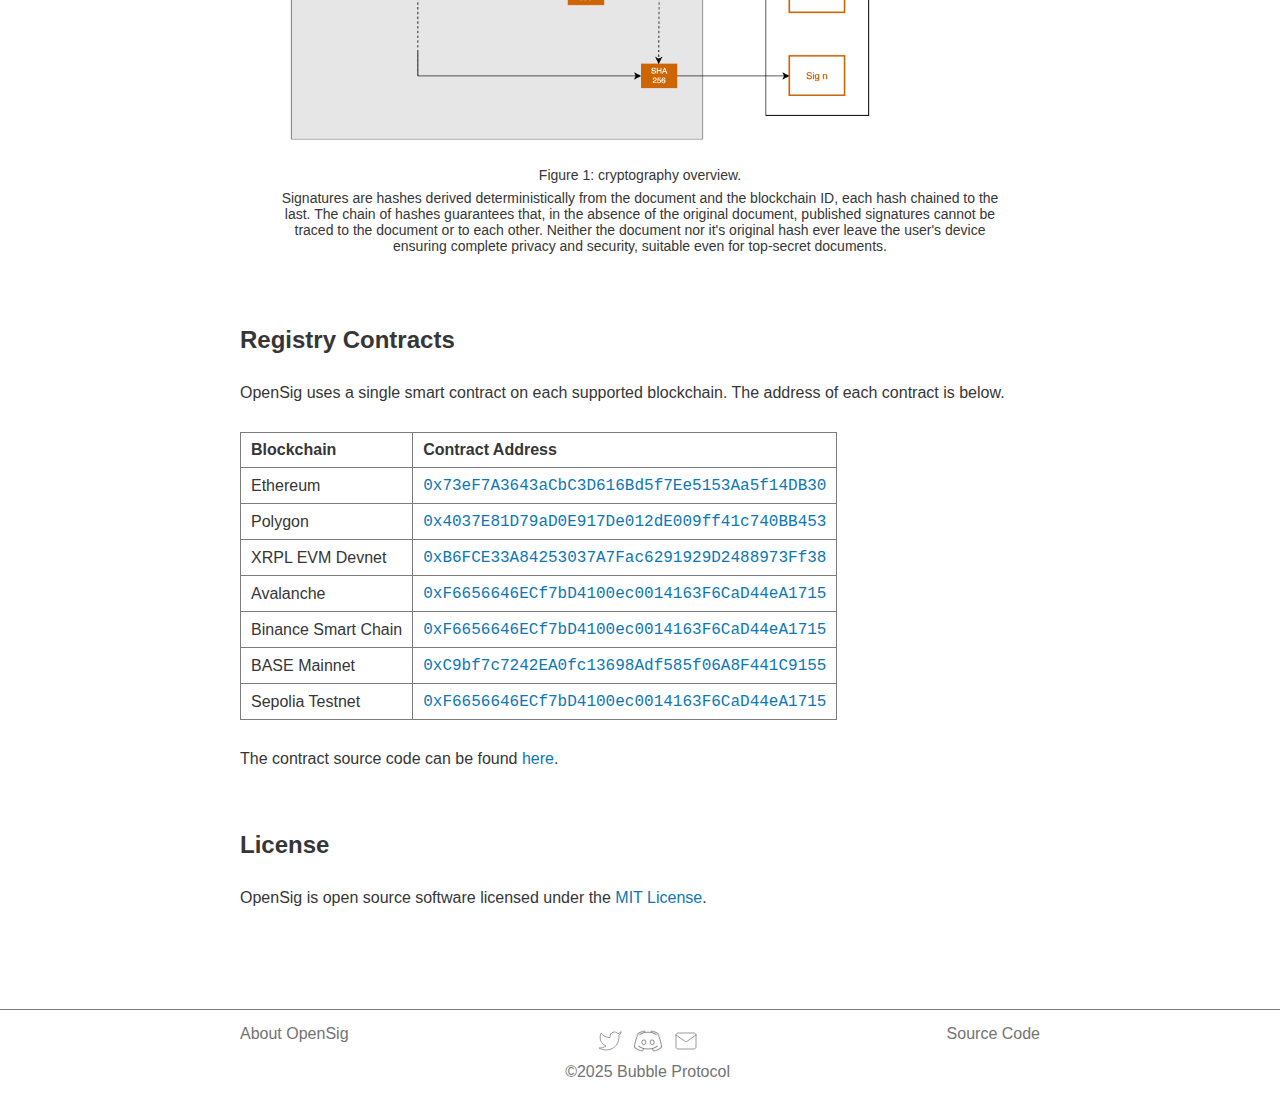
==== commit b5bb43fa: "update copyright" ====
--- a/public/about.html
+++ b/public/about.html
@@ -231,7 +231,7 @@
                 <a class="footer-icon discord-icon" target="_blank" href="https://discord.gg/WyzmB9Qs"></a>
                 <a class="footer-icon email-icon" target="_blank" href="mailto:info@opensig.net"></a>
               </div>
-              <span class="footer-text">©2023 <a target="_blank" href="https://bubbleprotocol.com">Bubble Protocol</a></span>
+              <span class="footer-text">©2025 <a target="_blank" href="https://bubbleprotocol.com">Bubble Protocol</a></span>
             </div>
             <div class="right-footer">
               <a class="footer-text" target="_blank" href="https://github.com/opensig/opensig">Source Code</a>
